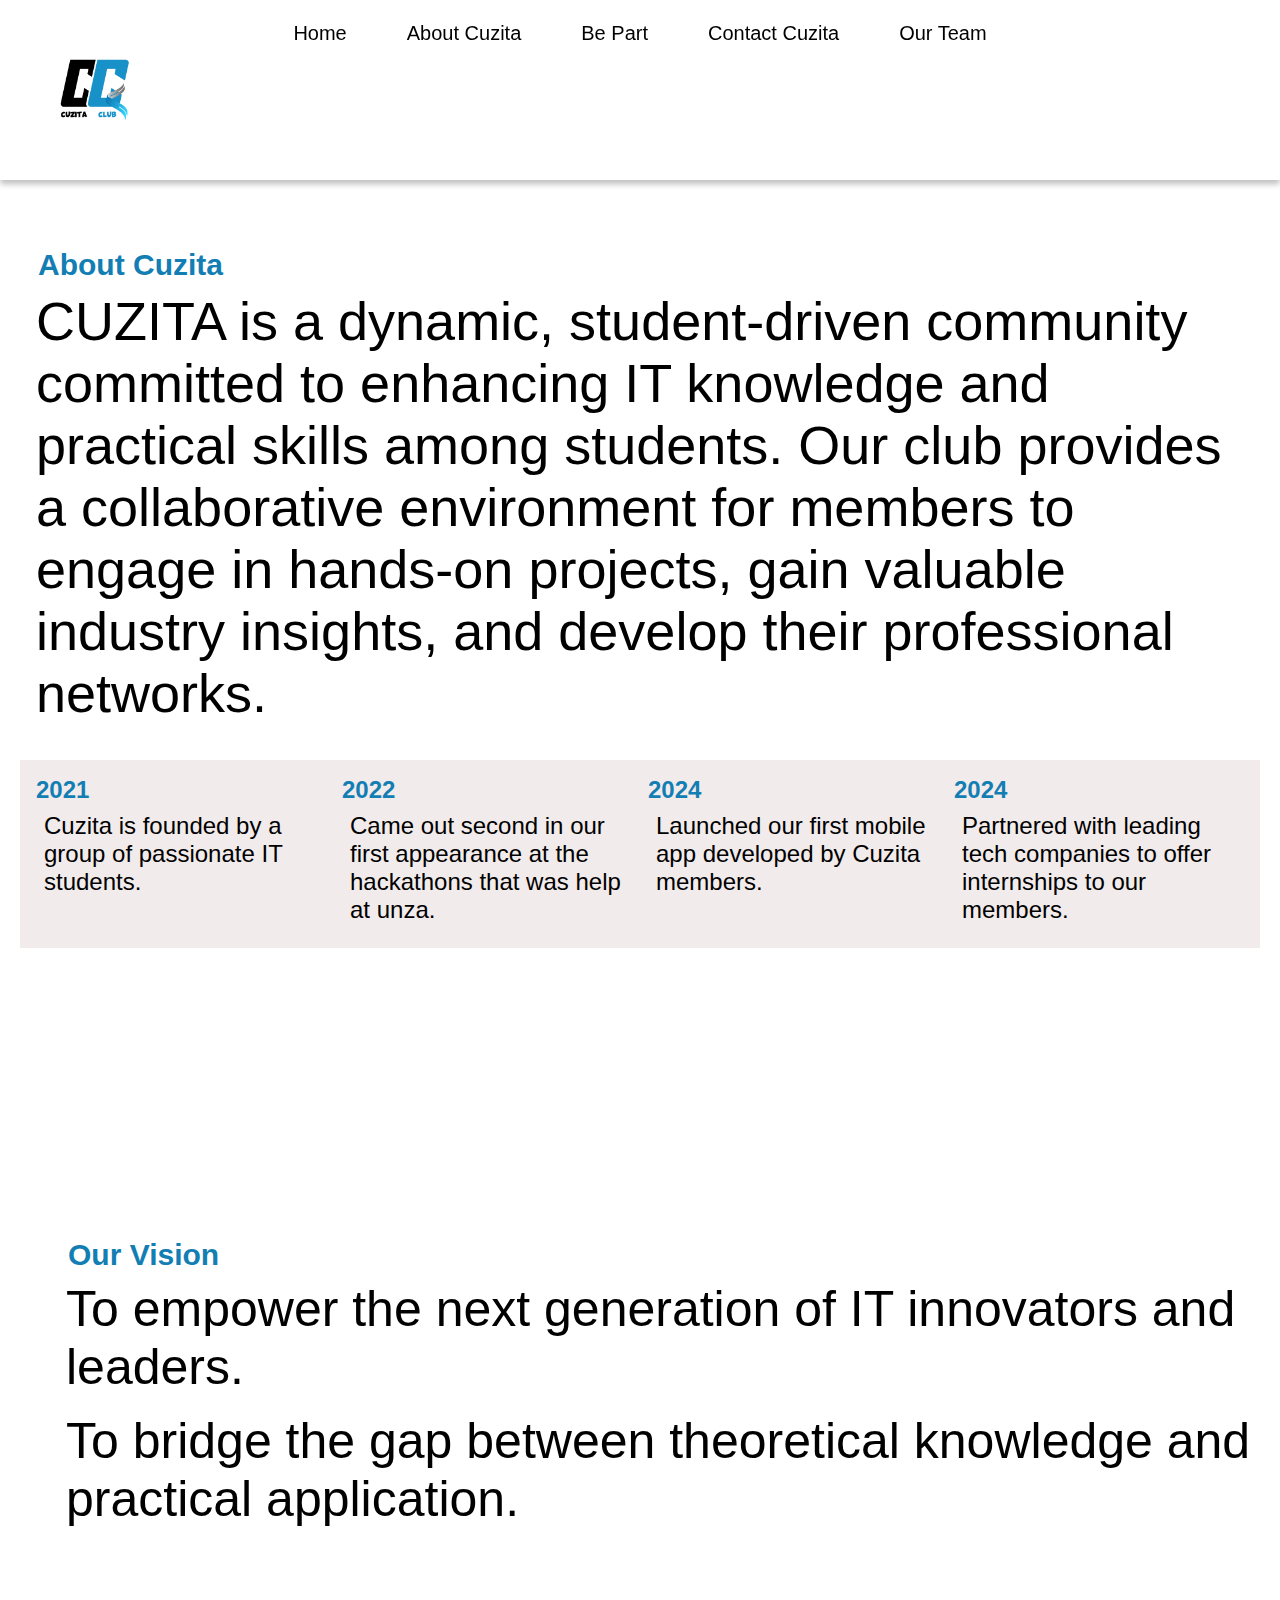
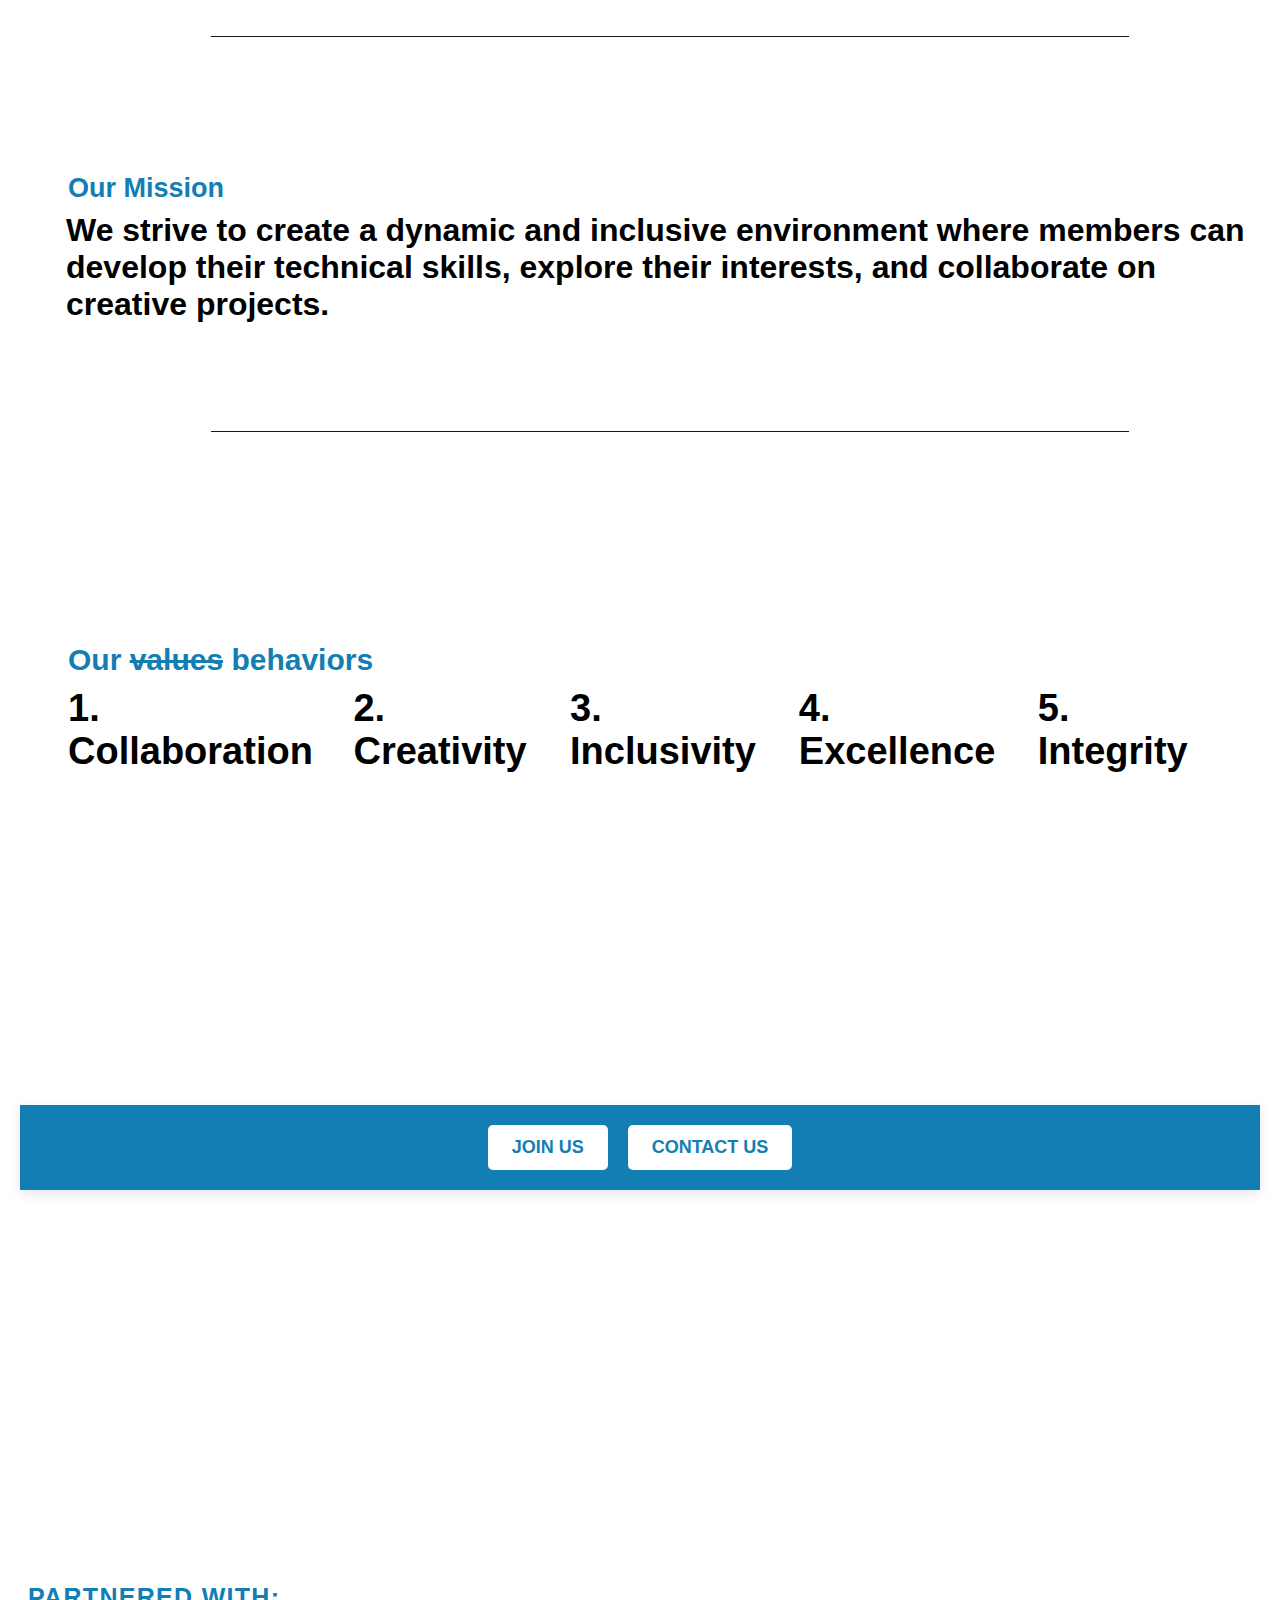
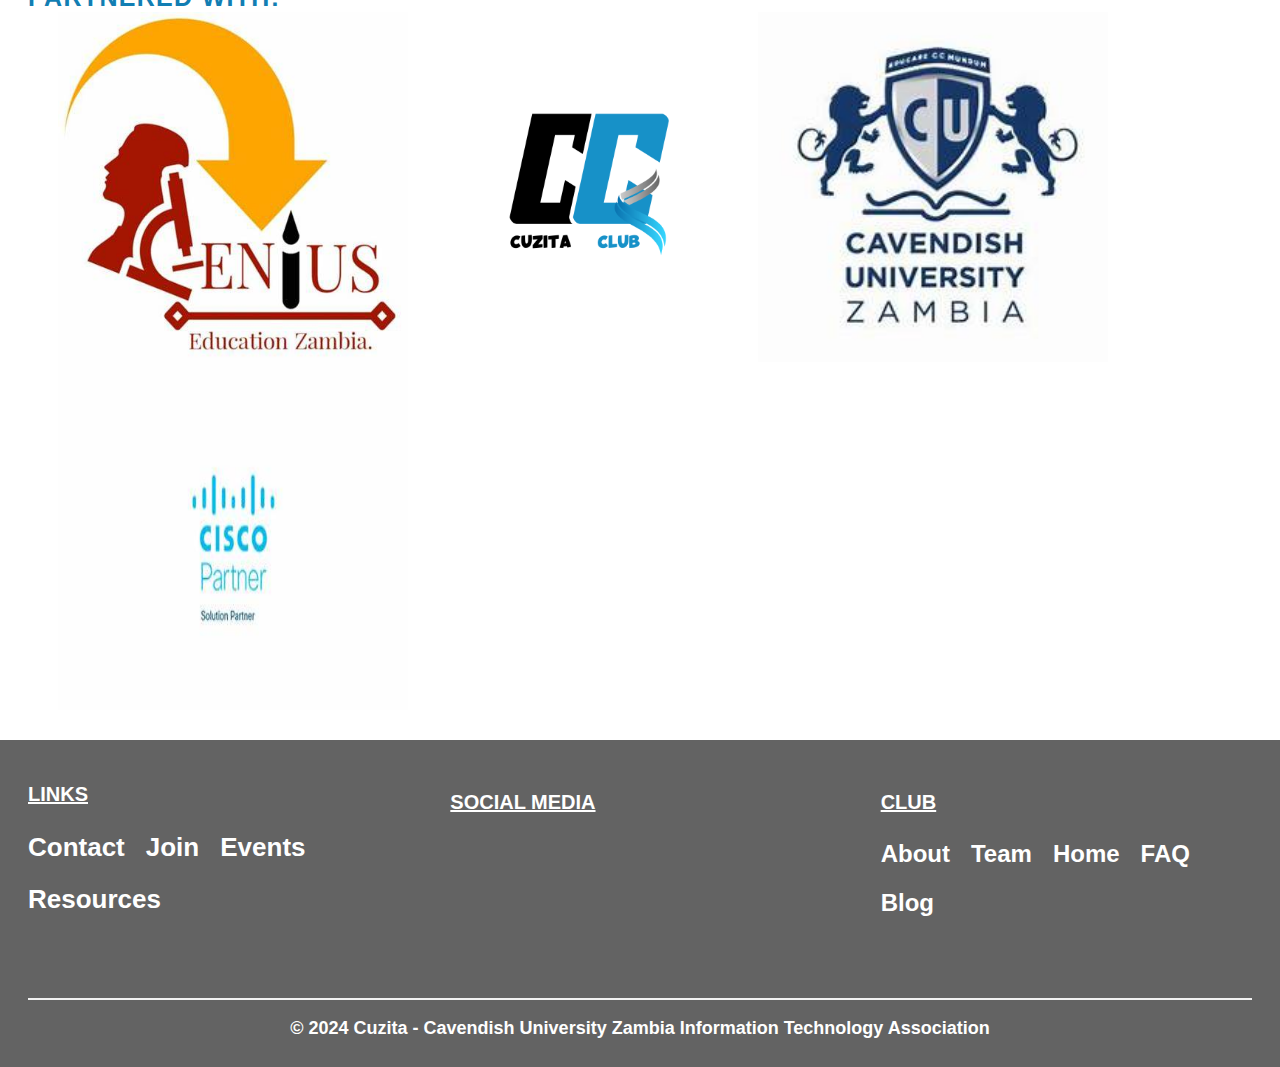
==== about.html @ 242db9d0 "updated" ====
<!DOCTYPE html>
<html lang="en">
<head>
    <meta charset="UTF-8">
    <meta name="viewport" content="width=device-width, initial-scale=1.0">
    <link rel="shortcut icon" href="./assets/logo.png" type="image/x-icon">
    <link rel="stylesheet" href="./css/fontawesome-free-6.5.2-web/css/all.min.css">
    <link rel="stylesheet" href="./css/fontawesome-free-6.5.2-web/css/aboutus.css">
    
    <title>About Us</title>
</head>
<body>

    <header>
       <!-- Navigation Links -->
       <div class="header-container">
          <nav>
              <ul class="sidebar">
                <!-- Mobile menu bar -->
                <i id="fa-close" class="fa-solid fa-close" onclick="hideSidebar()"></i>
                <li><a href="./index.html" title="Home">Home</a></li>
                <hr class="hr-sidebar">
                <li><a href="./about.html" title="About Cuzita">About Cuzita</a></li>
                <hr class="hr-sidebar">
                <li><a href="./join.html" title="Be Part">Be Part</a></li>
                <hr class="hr-sidebar">
                <li><a href="./contact.html" title="Contact Cuzita">Contact Cuzita</a></li>
                <hr class="hr-sidebar">
                <li><a href="./team.html" title="Our Team">Our Team</a></li>
              </ul> 
              <ul>
                <!-- <li><h1>Cuzita Club</h1></li> -->
                <img src="./assets/logo.png" alt="">
                <!-- Large Screen bar -->
                <li class="hideOnMobile"><a href="./index.html" title="Home" class="active">Home</a></li>
                <li class="hideOnMobile"><a href="./about.html" title="About Cuzita">About Cuzita</a></li>
                <li class="hideOnMobile"><a href="./join.html" title="Be Part">Be Part</a></li>
                <li class="hideOnMobile"><a href="./contact.html" title="Contact Cuzita">Contact Cuzita</a></li>
                <li class="hideOnMobile"><a href="./team.html" title="Our Team">Our Team</a></li>
                <i id="fa-bars" class="fa-solid fa-bars" onclick="showSidebar()"></i>
              </ul>  
          </nav>
        </div>
    </header>
    <div class="main-container">
      
    <main>
      <!-- Introduction Section -->
      <section>
        <div class="intro-container">
          <h1>About Cuzita</h1>
         
          <div class="intro-img">
            <img src="./assets/cuzita-member.jpg" alt="Cuzita Group Photo">
          </div>
          <p>
            CUZITA is a dynamic, student-driven community committed to enhancing IT knowledge and practical skills among students. Our club provides a 
            collaborative environment for members to engage in hands-on projects, gain valuable industry insights, and develop their professional networks.
          </p>
        </div>
      </section>
      <section>         
        <!-- Interactive Timeline Section -->
        <div class="timeline-section">
          
          <div class="timeline">
            <!-- <h1>Our Journey</h1> -->
            <div class="timeline-item">
              <h2>2021</h2>
              <p>Cuzita is founded by a group of passionate IT students.</p>
            </div>
            <div class="timeline-item">
              <h2>2022</h2>
              <p>Came out second in our first appearance at the hackathons that was help at unza.</p>
            </div>
            <div class="timeline-item">
              <h2>2024</h2>
              <p>Launched our first mobile app developed by Cuzita members.</p>
            </div>
            <div class="timeline-item">
              <h2>2024</h2>
              <p>Partnered with leading tech companies to offer internships to our members.</p>
            </div>
          </div>
        </div>
      </section>

      <section>
          <!-- Vision Section -->
        <div class="container-vision">
          <h1>Our Vision</h1>
          <p>To empower the next generation of IT innovators and leaders.</p>
          <p>To bridge the gap between theoretical knowledge and practical application.</p>
          <hr class="hr">
        </div>
      </section>

      <section>      
        <!-- Mission Section -->
        <div class="container-mission">
          <h1>Our Mission</h1>
          <p>We strive to create a dynamic and inclusive environment where members can develop their technical skills, explore their interests, and 
            collaborate on creative projects.</p>
          <hr class="hr">
        </div>
      </section>

      <section>
        <!-- Values Section -->
        <div class="container-values">
          <h1>Our <del>values</del> behaviors</h1>
          <ul>
            <div class="colab">
              <i ></i>
              <li><strong>Collaboration</strong> <!--Working together to achieve common goals--></li>
            </div>
            <div class="colab">
              <i ></i> 
              <li><strong>Creativity</strong> <!--Encouraging innovation and out-of-the-box thinking.--></li>
            </div>
            <div class="colab">
              <i  ></i> 
              <li><strong>Inclusivity</strong><!---- Welcoming diverse perspectives and ensuring everyone has a voice.--></li>
            </div>
            <div class="colab">
              <i  ></i> 
              <li><strong>Excellence</strong> <!--Striving for the highest standards in all our endeavors.--></li>
            </div>
            <div class="colab">
              <i></i> 
              <li><strong>Integrity</strong> <!--Upholding ethical practices and transparency in all activities.--></li>
            </div>
          </ul>
        </div>
      </section>

   

     <section>
       <!-- Call-to-Action Section -->
       <div class="cta-section">
        <a href="./join.html" class="cta-button">Join Us</a>
        <a href="./contact.html" class="cta-button">Contact Us</a>
      </div>
     </section>

     <section>
      <div class="partners">
        <h2>Partnered with:</h2>
        <div class="partner-logos">
          <img src="./assets/genius-logo.jpeg" alt="" class="animate" style="--i:0">
          <img src="./assets/logo.png" alt="" class="animate" style="--i:1">
          <img src="./assets/cuz.jpeg" alt="" class="animate" style="--i:2">
          <img src="./assets/cisco.jpeg" alt="" class="animate" style="--i:3">
        </div>
      </div>
     </section>

    </main>
    </div>
    
 <!-- Footer Section -->
 <footer>
  <div class="about-footer">
      <div class="contact-content">
          <h1>LINKS</h1>
          <div class="footer-about-links">
              <a href="./contact.html">Contact</a>
              <a href="./join.html">Join</a>
              <a href="./events.html">Events</a>
              <a href="./resources.html">Resources</a>
          </div>
      </div>
      
      <div class="follow-content">
          <h1>SOCIAL MEDIA</h1>
          <div class="follow-content-i">
              <a href="https://www.facebook.com/Cuzita" target="_blank"><i class="fa-brands fa-facebook-f" style="color: #127eb3;"></i></a>
              <a href="https://www.whatsapp.com/Cuzita" target="_blank"><i class="fa-brands fa-whatsapp" style="color: rgb(22, 150, 22);"></i></a>
              <a href="https://www.instagram.com/Cuzita" target="_blank"><i class="fa-brands fa-instagram" style="color: maroon;"></i></a>
              <a href="https://www.twitter.com/Cuzita" target="_blank"><i class="fa-brands fa-twitter" style="color: #1da1f2;"></i></a>
              <a href="https://www.linkedin.com/company/Cuzita" target="_blank"><i class="fa-brands fa-linkedin-in" style="color: #0e76a8;"></i></a>
          </div>
      </div>
   
      <div class="footer-about">
          <h1>CLUB</h1>
          <div class="footer-about-links">
              <a href="./about.html">About</a>
              <a href="./team.html">Team</a>
              <a href="./index.html">Home</a>
              <a href="./faq.html">FAQ</a>
              <a href="./blog.html">Blog</a>
          </div>
      </div>
  </div>
  <!-- <div class="newsletter">
      <h1>NEWSLETTER</h1>
      <p>Stay updated with our latest news and events. Subscribe to our newsletter!</p>
      <form action="../subscribe" method="post">
          <input type="email" name="email" placeholder="Enter your email" required>
          <button type="submit">Subscribe</button>
      </form>
  </div> -->
  <div class="content-bottom">
      <hr class="hr-footer-bottom">
      <p>&copy; 2024 Cuzita - Cavendish University Zambia Information Technology Association</p>
  </div>
</footer>

<script src="./css/fontawesome-free-6.5.2-web/js/about.js"></script>
</body>
</html>
---- css/fontawesome-free-6.5.2-web/css/aboutus.css ----
* {
    box-sizing: border-box;
    margin: 0;
    padding: 0;
    font-family: 'Segoe UI', Tahoma, Geneva, Verdana, sans-serif;
}

section {
    min-height: 50vh;
    margin: 20px;
}

header {
    width: 100%;
    display: flex;
    
}

.header-container {
    width: 100%;
    position: fixed;
    top: 0;
    box-shadow: 0px 4px 6px rgba(0, 0, 0, 0.2576);
    z-index: 1000;
    background-color: #fff; 
}

.main-container {
   
    padding-top: 100px; 
    z-index: 1;
    position: relative;
}

.header-container h1 {
    margin-left: 10px;
    font-weight: bold;
    font-size: 25px;
    top: 16px;
    position: absolute;
}

.header-container nav ul {
    align-items: center;
    justify-content: center;
    padding: 0.5rem;
    max-width: 100%;
}

.header-container img {
    width: 150px;
    height: 150px;
    display: block;
    margin-left: auto;
    position: absolute;
    left: 17px;
    top: 16px;
    /* padding-top: 50px; */
  }

nav a {
    height: 50px;
    padding: 0 30px;
    text-decoration: none;
    display: flex;
    align-items: center;
    color: black;
    font-size: 20px;
    max-width: 100%;
}

nav a:hover {
    background-color: none;
    text-decoration: underline;
    color: #24a4e4;
    border-radius: 2px;
}

nav li:first-child {
    margin-right: auto;
}

nav {
    background-color: none;
    width: 100%;
    height: 20vh;
}

nav ul {
    width: 100%;
    list-style: none;
    display: flex;
    align-items: center;
}

nav li {
    height: 50px;
}

.sidebar {
    position: fixed;
    height: 100vh;
    width: 100%;
    background-color: #000;
    color: white;
    box-shadow: -10px 0 10px rgba(0, 0, 0, 0.1);
    display: none;
    flex-direction: column;
}

.sidebar li {
    width: 100%;
    color: white;
    position: relative;
    float: left;
    display: block;
}

.sidebar li a {
    width: 100%;
    color: white;
    flex-direction: column;  
    font-size: 18px;
    position: absolute;
    display: block;
    left: 8px;
    font-weight: bold;
}

.sidebar a:hover {
    background-color: #24a4e4;
    color: #000000;
    padding: 18px;
}

.sidebar .fa-solid {
    position: absolute;
    left: 18px;
    top: 24px;
    font-size: 25px;
    max-width: 100%;
    margin-right: 14px;
    display: block;
}
.hr-sidebar {
    border: 1px solid #1f1d1d;
    margin-top: 22px;
    margin-bottom: 22px;
    width: 80%;
}

.fa-solid {
    display: none;
}

.active {
    background-color: none;

}

 .hr {
    border: none;
    margin-top: 100px;
    width: 75%;
    margin-bottom: 100px;
    display: block;
    border-top: 1px solid #191818;
    margin-left: auto;
    margin-right: auto;
    
}

 hr {
   
    margin-top: 22px;
    width: 100%;
} 

.hr-footer {
    border: 1px solid #f1f1f1;
    margin-top: 22px;
    margin-bottom: 22px;
    width: 80%;
    display: none;
    
}

.hr-footer-bottom {
    width: 100%;
    border: 1px solid #f1f1f1;
    margin-top: 22px;
    margin-bottom: 18px;
}

.cuzita-logo img {
    width: 100%;
    /* object-fit: fill;
    object-position: 100%; */
    border-radius: 4px;
    height: 500px;
    
}

.cuzita-logo {
    padding: 8px;
    width: 100%;
    margin-top: 15px;  
}

.timeline-section {
    width: 100%;
}

.timeline-section h1 {
    padding: 8px;
    font-size: 35px;
}

.timeline {
    width: 100%;
    padding: 8px;
    border: 0px solid #fff;
    background-color: #f2ebeb;
    animation: journey ease;
    animation-timeline: scale();
    display: flex;
   
  
}

.timeline-item {
    width: 100%;
    padding: 8px;
   
}

.timeline-item p {
    font-size: 24px;
    padding: 8px;
}

.timeline-item h2 {
    color: #127eb3;
}


.container-values {
    display: block; 
    padding: 8px;
    width: calc(100% - 60px); 
    border: none;
    margin-left: auto;
    margin-right: auto; 
    text-align: center;
}

.container-values ul {
    padding: 18;
    margin: 0 auto; 
    list-style-position: inside;
    display: flex;
    justify-content: space-between;
}

.container-values ul li {
    font-size: 38px;
    font-weight: bold;
    list-style-type: decimal;
    text-align: justify;
    margin-left: 10px;
    margin-bottom: 15px; /
}

.container-values ul .colab {
    display: flex; 
    align-items: center;
    justify-content: center;
    margin-bottom: 12px;
}

.container-values h1 {
    font-weight: bold;
    font-size: 30px;
    margin-left: 10px;
    color: #127eb3;
    text-align: left;
    margin-bottom: 10px;
}

.container-values del {
    font-weight: bold;
    font-size: 30px;
    color: #127eb3;
}

.container-values p {
    padding: 8px;
    font-size: 35px;
    font-weight: 300;
    max-width: 100%;
}

/* CTA Section */
.cta-section {
    display: flex;
    justify-content: center;
    align-items: center;
    background-color: #127eb3; 
    padding: 20px;
    margin: 20px 0;
    box-shadow: 0 4px 12px rgba(0, 0, 0, 0.1); 
}

/* CTA Buttons */
.cta-button {
    display: inline-block;
    background-color: #ffffff; 
    color: #127eb3; 
    text-transform: uppercase;
    font-weight: bold;
    font-size: 18px;
    padding: 12px 24px;
    margin: 0 10px; 
    border-radius: 5px;
    text-align: center;
    text-decoration: none;
    transition: background-color 0.3s ease, color 0.3s ease;
}

.cta-button:hover {
    background-color: #000; 
    color: #ffffff; 
}

/* partners */

.partners {
    display: block;
    width: 100%;
    align-items: center;
    justify-content: center;
    padding: 8px;
}

.partners h2 {
    font-size: 25px;
    letter-spacing: 1.3px;
    text-transform: uppercase;
    color: #127eb3;
}

.partners .partner-logos {
    display: flex;
    flex-wrap: wrap;
    margin: 0px 30px;
    width: 100%;
}




.partners .partner-logos img {
    width: 350px;
    height: 350px;
    max-width: 100%;
}

.container-mission {
    display: block;
    padding: 8px;
    width: 100%;
    border: none;
    margin-left: 30px;
    margin-right: 30px;
}


.container-mission p {
    list-style: lower-alpha;
    font-size: 32px;
    font-weight: bold;
    padding: 8px;
    max-width: 100%;
}

.container-mission h1 {
    margin-left: 10px;
    font-size: 27px;
    color: #127eb3;
}

.container-vision {
    display: block;
    padding: 8px;
    width: 100%;
    border: none;
    margin-left: 30px;
    margin-right: 30px;
}

.container-vision p {
    padding: 8px;
    font-size: 50px;
    max-width: 100%;
    
}
.container-vision h1 {
    margin-left: 10px;
    font-size: 30px;
    color: #127eb3;
    font-weight: bold;
}

.membership-link a  {
    margin: auto;
    background-color: #000000;
    width: 180px;
    height: 70px;
    display: block;
    border-radius: 6px;
    padding: 15px;
    font-size: 25px;
    color: white;
    text-align: center;
    text-decoration: none;
}

.intro-container {
    display: block;
    padding: 8px;
    width: 100%;
    border: none;
    margin-top: 100px;
}

.intro-container p {
    padding: 8px;
    font-size: 54px;
    font-weight: lighter;
    color: #000;

    max-width: 100%;
}

.intro-container h1 {
    margin-left: 10px;
    font-size: 30px;
    color: #127eb3;
    font-weight: bold;
    padding-top: 40px;

}

 .intro-img {
    width: 100%;
    display: flex;
}

.intro-img img {
    display: none;
    max-width: 100%;
    object-fit: contain;
    object-position: right 100%;
    height: 400px;
    border-radius: 6px;
    
}

 /* Footer Styles */
 footer {
    background-color: rgb(99, 99, 99);
    color: white;
    width: 100%;
    padding: 20px; 
    font-weight: bold;
}

.about-footer {
    display: flex;
    flex-wrap: wrap;
    justify-content: space-between; 
    padding: 15px 0; 
    width: 100%;
    gap: 35px;
}

.contact-content {
    
    flex: 1; 
}

.contact-content h1 {
    font-size: 20px;
    margin-bottom: 10px;
    text-align: left;
    text-decoration: underline;
    padding: 8px;
}

.footer-about-links {
    display: flex;
    flex-wrap: wrap;
    gap: 5px; 
    margin: 2px 0; 
    text-decoration: none;
}

.footer-about-links a {
    font-size: 26px; 
    text-decoration: none;
    color: white; 
    transition: color 0.3s; 
    padding: 8px;
}

.footer-about-links a:hover {
    color: #127eb3;
    text-decoration: underline;
}

.follow-content, .footer-about {
    flex: 1; 
    margin-bottom: 18px; 
    padding: 8px;
}

.follow-content-i {
    display: flex; 
    justify-content: left;
    text-align: left; 
    gap: 5px; 
}

.follow-content-i a {
    text-decoration: none; 
}

.follow-content-i i {
    font-size: 24px; 
    transition: color 0.3s, transform 0.3s; 
    padding: 8px;
}
.follow-content h1, .footer-about h1 {
    font-size: 20px;
    margin-bottom: 10px; 
    text-align: left;
    text-decoration: underline;
    padding: 8px;
}

.footer-about a {
    display: inline-block; 
    color: white;
    padding: 8px;
    font-size: 24px; 
}

.content-bottom {
    padding: 8px;
    text-align: center; 
}

.content-bottom p {
    font-size: 18px;
    color: white;
}

.hr-footer {
    display: block; 
}

.hr-footer-bottom {
    width: 100%;
    border: 1px solid #f1f1f1;
    margin-top: 22px;
    margin-bottom: 18px;
}

/* Newsletter section styles */
.newsletter {
    margin: 20px 0;
    padding: 20px;
    background-color: #fff;
    border-radius: 8px;
    box-shadow: 0 0 10px rgba(0, 0, 0, 0.1);
    max-width: 400px;
    margin-left: auto;
    margin-right: auto;
}

.newsletter h1 {
    font-size: 1.5em;
    margin-bottom: 10px;
    color: #000;
    text-align: center;
}

.newsletter p {
    font-size: 1.5em;
    margin-bottom: 20px;
    color: #127eb3;
    text-align: center;
}

.newsletter form {
    display: flex;
    flex-direction: column;
}

.newsletter input[type="email"] {
    padding: 10px;
    font-size: 1em;
    border: 1px solid #ccc;
    border-radius: 4px;
    margin-bottom: 10px;
}

.newsletter button[type="submit"] {
    padding: 10px;
    font-size: 1em;
    color: #fff;
    background-color: #007bff;
    border: none;
    border-radius: 4px;
    cursor: pointer;
}

.newsletter button[type="submit"]:hover {
    background-color: #0056b3;
}


@media screen and (max-width: 800px) {
    .hideOnMobile {
        display: none;
    }

    .fa-solid {
        display: block;
        font-size: 25px;
        margin-right: 25px;
        position: absolute;
        left: 17px;
        top: 70px;
        z-index: 999;
    }

  

    li h1 {
        margin-bottom: 10px;
        font-size: 25px;
        position: absolute;
        left: 0;
        
    }

    .header-container {
        max-width: 100%;
        position: relative;
        border: 0px solid #f1f1f1;
        box-shadow: 0px 4px 6px rgba(0, 0, 0, 0.2576);
        margin: none;
        z-index: 999;
    }

    

}

@media screen and (max-width: 400px) {
    .sidebar {
        width: 100%;
        position: static;
    }

    ul i {
        display: none;
    }

}

@media screen and (max-width: 1200px) {
    * {
        box-sizing: border-box;
        margin: 0;
        padding: 0;
        font-family: 'Segoe UI', Tahoma, Geneva, Verdana, sans-serif;
    }

    ul i {
        display: none;
    }

    section {
        min-height: 20vh;
        margin: 20px;
    }
    
    .header-container {
        width: 100%;
        position: fixed;
        top: 0;
        box-shadow: 0px 4px 6px rgba(0, 0, 0, 0.2576);
        z-index: 1000;
        background-color: #fff; 
    }
    
    .main-container {
        padding-top: 70px; 
        z-index: 1;
        position: relative;
    }

    .header-container img {
        float: right; 
        margin-right: 10px;
        width: 120px;
        height: 120px; 
        position: absolute;
        right: 16px;
        top: 16px;
        border-radius: 50%;
      }

      .hr-sidebar {
        border: 1px solid #f9f9f9;
        margin-top: 50px;
    }

    .hr-footer {
        border: 1px solid #f1f1f1;
        margin-top: 22px;
        margin-bottom: 22px;
        width: 80%;
    }

    .hr-footer-bottom {
        width: 100%;
        border: 1px solid #f1f1f1;
        margin-top: 22px;
        margin-bottom: 18px;
    }

    .cuzita-logo img {
        max-width: 100%;
        object-fit: contain;
        object-position: center 100%;
        border-radius: 4px;
        height: 400px;
        
    }

    .cuzita-logo {
        padding: 8px;
        width: 100%;
        margin-top: 2px;  
    }

    .container-values {
        display: block;
        width: 100%;
        background-color: #127eb3;
        color: white;
        box-shadow: 0 4px 12px rgba(0, 0, 0, 0.1); 
        margin: auto;
        padding: 8px;
    }
    
    .container-values ul {
        list-style: none; 
        width: 100%;
        padding: 8px;
        display: block;
    }
    
    .container-values  .colab li {
        font-size: 27px; 
        margin-bottom: 12px;  
        color: #e6f7ff; 
        list-style: none;
        text-transform: uppercase;
        padding: 8px;
      
    }
    
    .container-values h1 {
        font-size: 28px; 
        margin-bottom: 16px; 
        color: #ffffff; 
        text-transform: uppercase;
        letter-spacing: 1.3px;
        margin-top: 20px;
    }
    
    .container-values del {
        font-size: 18px; 
        color: #ff7373;
        margin-left: 10px;
        text-decoration: line-through;
        font-style: italic;
    }

    .container-values .colab {
        display: flex;
        width: 100%;

    }

    .container-values .colab .fa-solid {
        padding: 4px;
        margin-top: 15px;

    }
  

    .membership-link a  {
        margin: auto;
        background-color: #000000;
        width: 180px;
        height: 70px;
        display: block;
        border-radius: 6px;
        padding: 15px;
        font-size: 25px;
        color: white;
        text-align: center;
        text-decoration: none;
    }

   

    /* .container-values p {
        padding: 8px;
        font-size: 24px;
        font-weight: 300;
    } */

    .container-mission {
        display: block;
        padding: 8px;
        width: 100%;
        border: none;
        margin-left: 0;
    }


    .container-mission p {
        list-style: lower-alpha;
        font-size: 25px;
        font-weight: bold;
        padding: 8px;
    }

    .container-mission h1 {
        margin-left: 10px;
        font-size: 20px;
        color: #127eb3;
        font-weight: bold;
    }

  @media (prefers-reduced-motion: no-preference) {
    .container-vision {
        display: block;
        padding: 8px;
        width: 100%;
        border: none;
        margin-left: 0;
        margin-top: 60px;
        animation: visions ease-in-out forwards;
        animation-duration: 2s;
        animation-timeline: view();
        
    }
  }

    @keyframes visions {
        from {
            scale: .5;
            opacity: .6;
        }

        to {
            scale: 1;
            opacity: 1;
        }
    }

    .container-vision p {
        padding: 8px;
        font-size: 25px;
        font-weight: lighter;
    }

    .container-vision h1 {
        margin-left: 10px;
        font-size: 20px;
        color: #127eb3;
        font-weight: bold;
    }

    .intro-container {
        display: block;
        width: 100%;
        border: none;
        margin-left: 0;
        
    }

    .intro-container p {
        padding: 8px;
        font-size: 27px;
        font-weight: lighter;
        color: #000;
        text-align: left;
        line-height: 1.5;
        margin: 0;
    } 

    .intro-container h1 {
        font-size: 25px;
        color: #127eb3;
        font-weight: bold;
        text-align: left;
        margin-bottom: 15px;
      
    }

    .timeline-section {
        width: 100%;
    }

    .timeline-section h1 {
        padding: 8px;
        font-size: 35px;
    }

    .timeline {
        width: 100%;
        padding: 8px;
        border: 0px solid #fff;
        background-color: #f2ebeb;
        animation: journey ease;
        animation-timeline: scale();
       display: block;
      
    }

    .timeline-item {
        width: 100%;
        padding: 8px;
       
    }

    .timeline-item p {
        font-size: 24px;
        padding: 8px;
    }

    .timeline-item h2 {
        color: #127eb3;
    }

    @keyframes journey {
        from {
            transform: scale(.2)
        }

        to {
            transform: scale(1);
        }
    }

    .intro-img img {
        max-width: 100%;
        height: 100%;
        display: block;   
    }

  

    .cta-section {
        display: flex;
        justify-content: center;
        align-items: center;
        padding: 8px; 
        background-color: none;
        margin-top: 20px;
       
    }
    
    .cta-button {
        display: inline-block;
        margin: 0 5px; 
        padding: 8px;
        color: #127eb3; 
        font-size: 18px; 
        font-weight: bold; 
        text-transform: uppercase; 
        text-decoration: none; 
        border-radius: 5px; 
        transition: background-color 0.3s ease, color 0.3s ease;  
        width: 150px;
    }
    
    .cta-button:hover {
        background-color: #105f8a; 
        color: #ffffff; 
        box-shadow: 0 4px 12px rgba(0, 0, 0, 0.2); 
    }
    
    .cta-button:active {
        background-color: #0d4d6e; 
        box-shadow: 0 2px 6px rgba(0, 0, 0, 0.2); 
        transform: translateY(2px);

    }

    .partners {
        display: block;
        width: 100%;
        align-items: center;
        justify-content: center;
        padding: 8px;
    }

    .partners h2 {
        font-size: 25px;
        letter-spacing: 1.3px;
        text-transform: uppercase;
    }

    .partners .partner-logos {
        display: flex;
        flex-wrap: wrap;
        margin: 0px 15px;
        width: 100%;

    }

    .partners .partner-logos img {
        width: 150px;
        height: 150px;
        max-width: 100%;
    }

    /* Footer */

    footer {
        background-color: black;
        color: white;
        max-width: 100%;
    }

    .about-footer {
        display: inline-block;
        padding: 8px;
        max-width: 100%;
        margin-left: 10px;
        
    }

    .contact-content {
        display: block;
        margin-bottom: 18px;
        width: 100%;
    }

    .contact-content a {
        display: block;
        text-decoration: none;
        color: rgb(206, 199, 199);
        padding: 4px;
        font-size: 22px;
    }

    .contact-content h1 {
        font-size: 20px;
    }

    .follow-content {
        display: block;
        margin-bottom: 18px;
        width: 100%;
    }

    .follow-content i {
        padding: 8px;
        font-size: 22px;
        color: rgb(206, 199, 199);
    }

    .follow-content h1 {
        font-size: 20px;
    }

    .footer-about {
        display: block;
        margin-bottom: 18px;
        width: 100%;
    }

    .footer-about h1 {
        font-size: 20px;
    }

    .footer-about a {
        display: block;
        text-decoration: none;
        color: rgb(206, 199, 199);
        padding: 4px;
        font-size: 22px;
    }

    .content-bottom {
        padding: 8px;
        text-align: center;
    }

    .content-bottom p {
        font-size: 18px;
        color: #f1f1f1;
    }

    
}
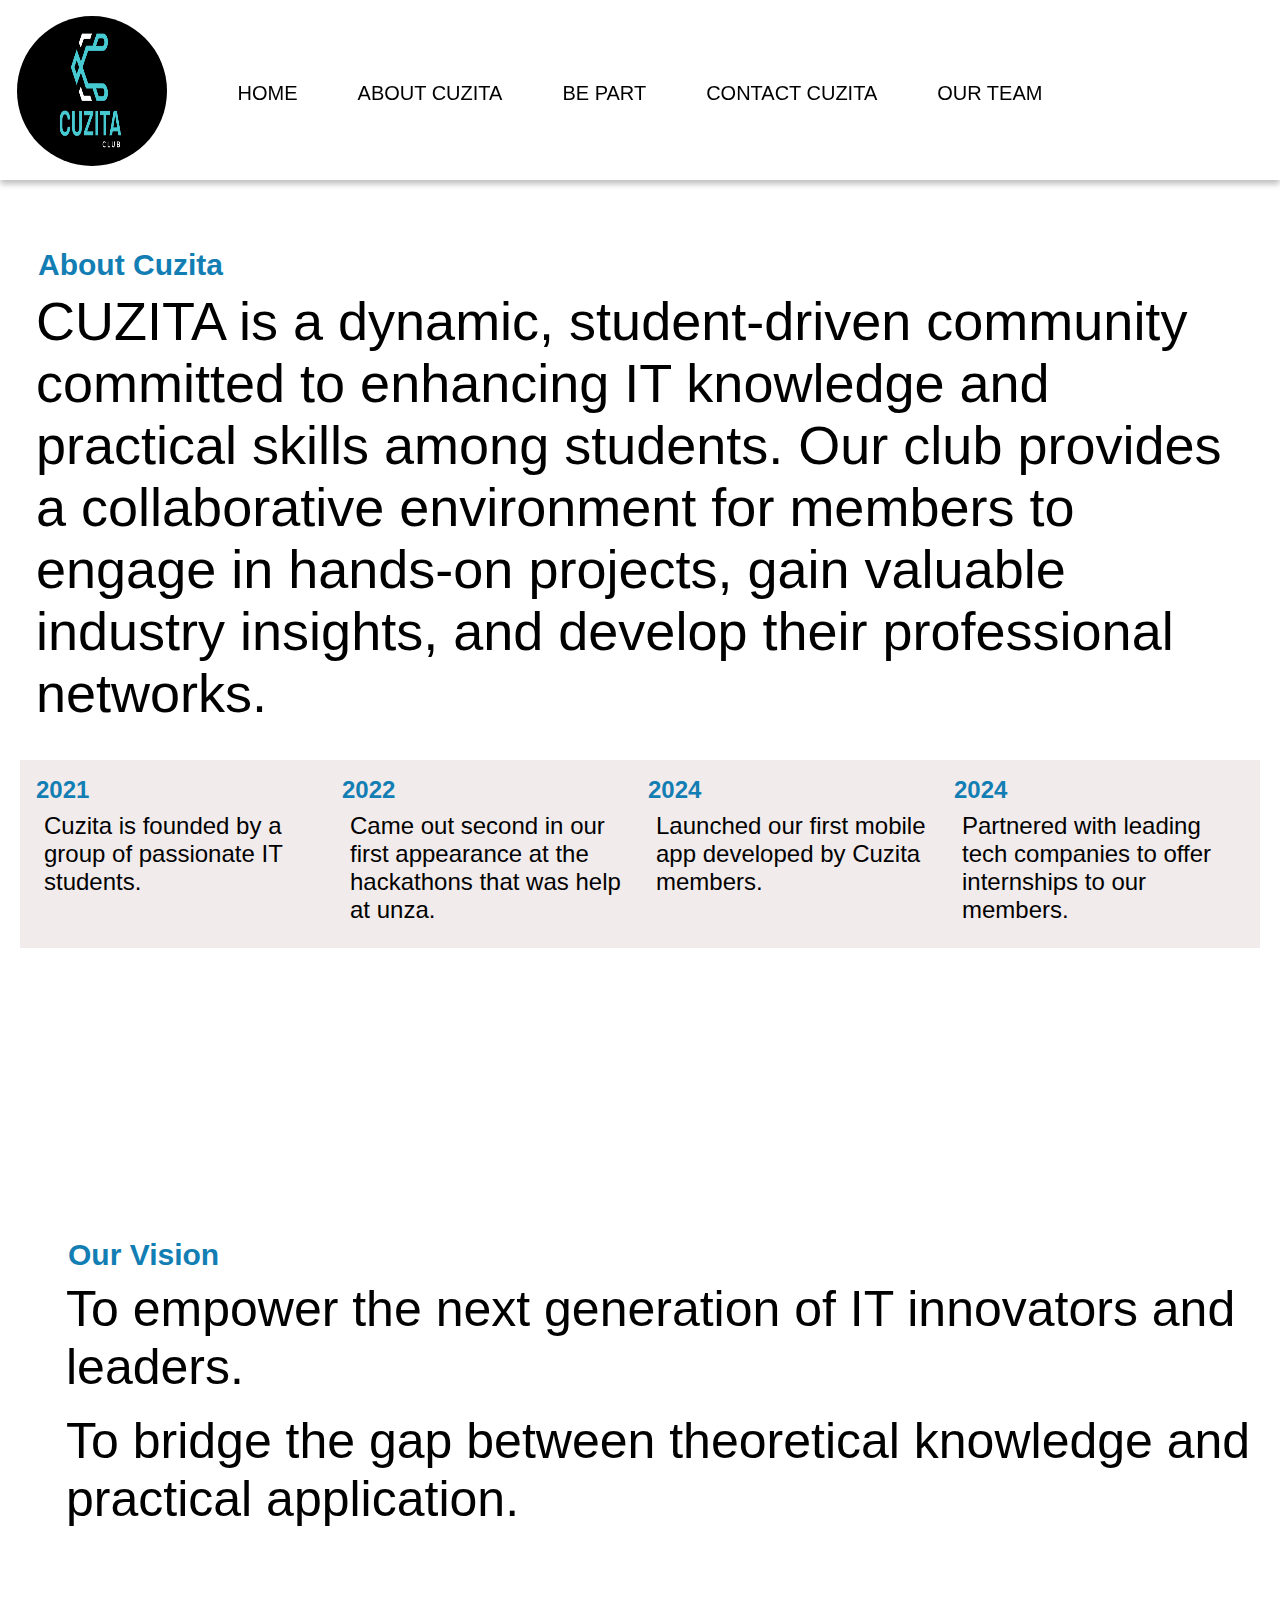
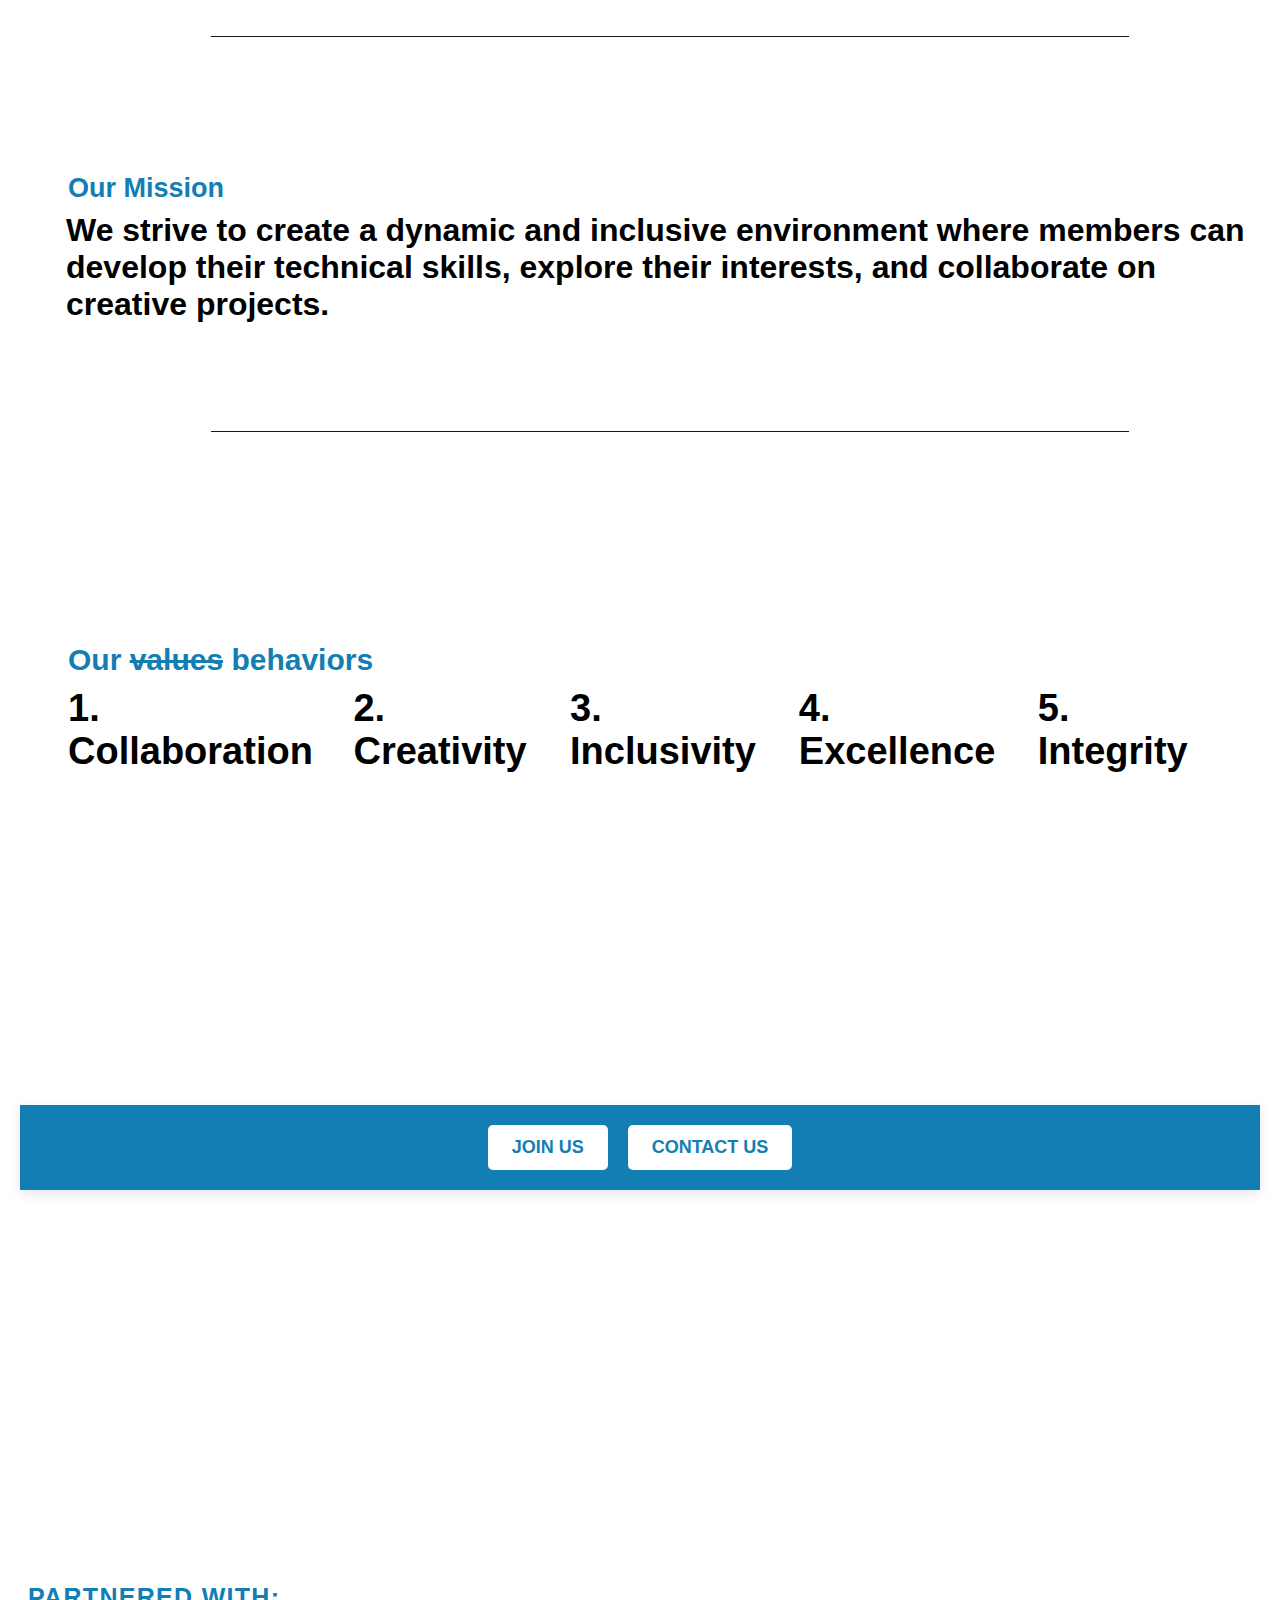
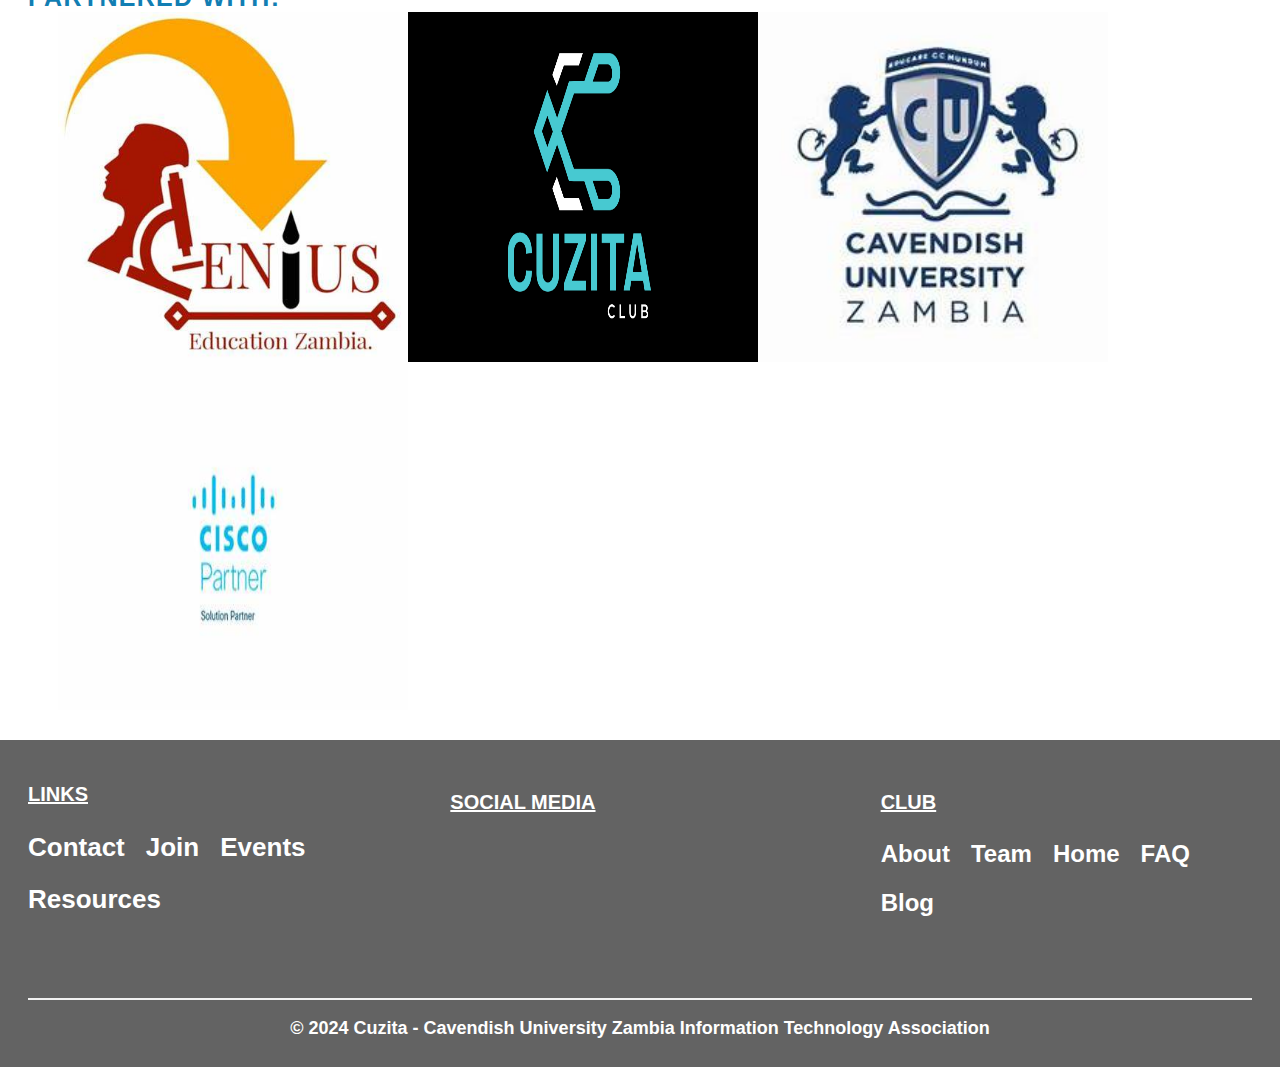
==== commit 01a92f99: "updated" ====
--- a/about.html
+++ b/about.html
@@ -30,7 +30,9 @@
               </ul> 
               <ul>
                 <!-- <li><h1>Cuzita Club</h1></li> -->
-                <img src="./assets/logo.png" alt="">
+                <div class="logo">
+                  <img src="./assets/logo.png" alt="">
+              </div>
                 <!-- Large Screen bar -->
                 <li class="hideOnMobile"><a href="./index.html" title="Home" class="active">Home</a></li>
                 <li class="hideOnMobile"><a href="./about.html" title="About Cuzita">About Cuzita</a></li>
--- a/css/fontawesome-free-6.5.2-web/css/aboutus.css
+++ b/css/fontawesome-free-6.5.2-web/css/aboutus.css
@@ -47,7 +47,11 @@
     max-width: 100%;
 }
 
-.header-container img {
+/* nav ul .logo {
+    width: 100%;
+} */
+
+nav ul .logo img {
     width: 150px;
     height: 150px;
     display: block;
@@ -55,8 +59,8 @@
     position: absolute;
     left: 17px;
     top: 16px;
-    /* padding-top: 50px; */
-  }
+    border-radius: 50%;
+}
 
 nav a {
     height: 50px;
@@ -94,7 +98,10 @@
 }
 
 nav li {
-    height: 50px;
+    padding-top: 60px;
+    text-transform: uppercase;
+    align-items: center;
+    justify-content: center;
 }
 
 .sidebar {
@@ -712,16 +719,22 @@
         position: relative;
     }
 
-    .header-container img {
-        float: right; 
-        margin-right: 10px;
-        width: 120px;
-        height: 120px; 
+    nav ul .logo {
+        width: 100%;
+        height: max-content;
+    }
+    
+    nav ul .logo img {
+        width: 80px;
+        height: 80px;
+        display: block;
+        margin-left: auto;
         position: absolute;
-        right: 16px;
-        top: 16px;
+        right: 17px;
+        top: 40px;
         border-radius: 50%;
-      }
+        object-fit: cover;
+    }
 
       .hr-sidebar {
         border: 1px solid #f9f9f9;
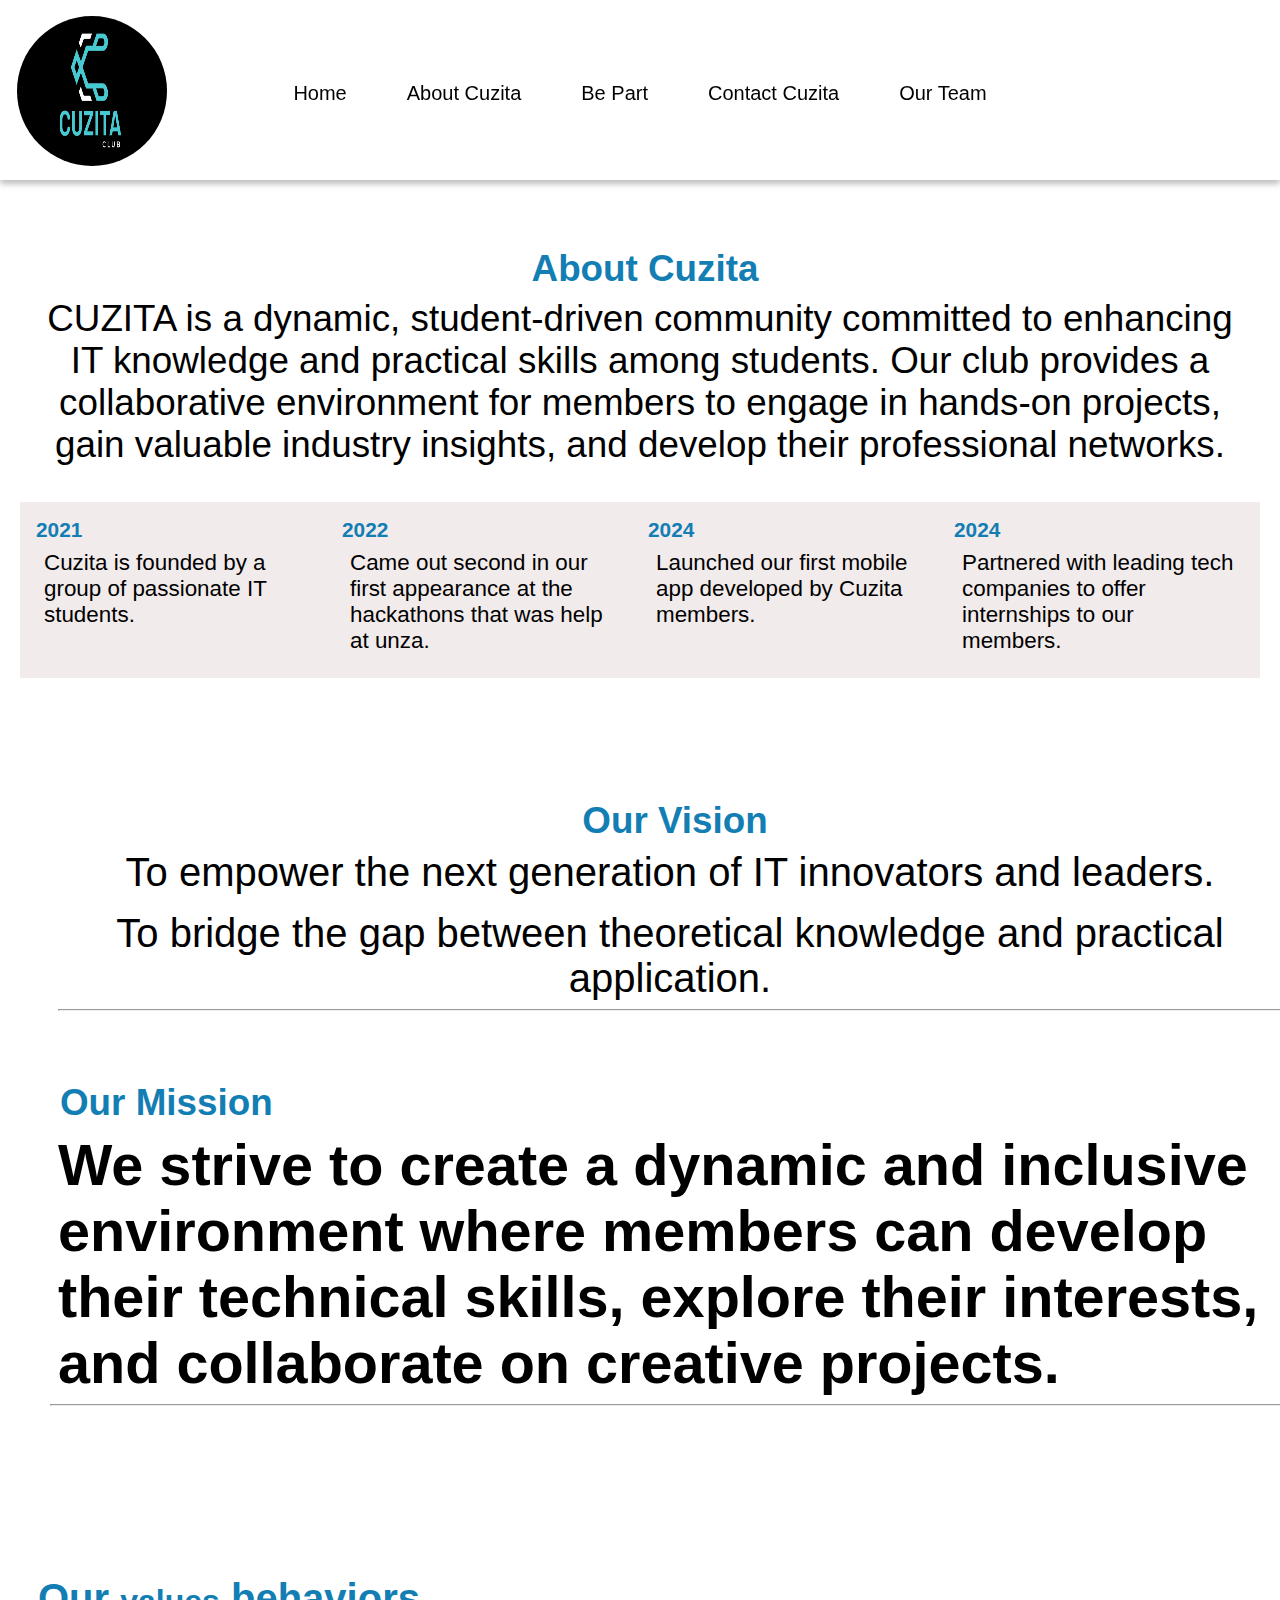
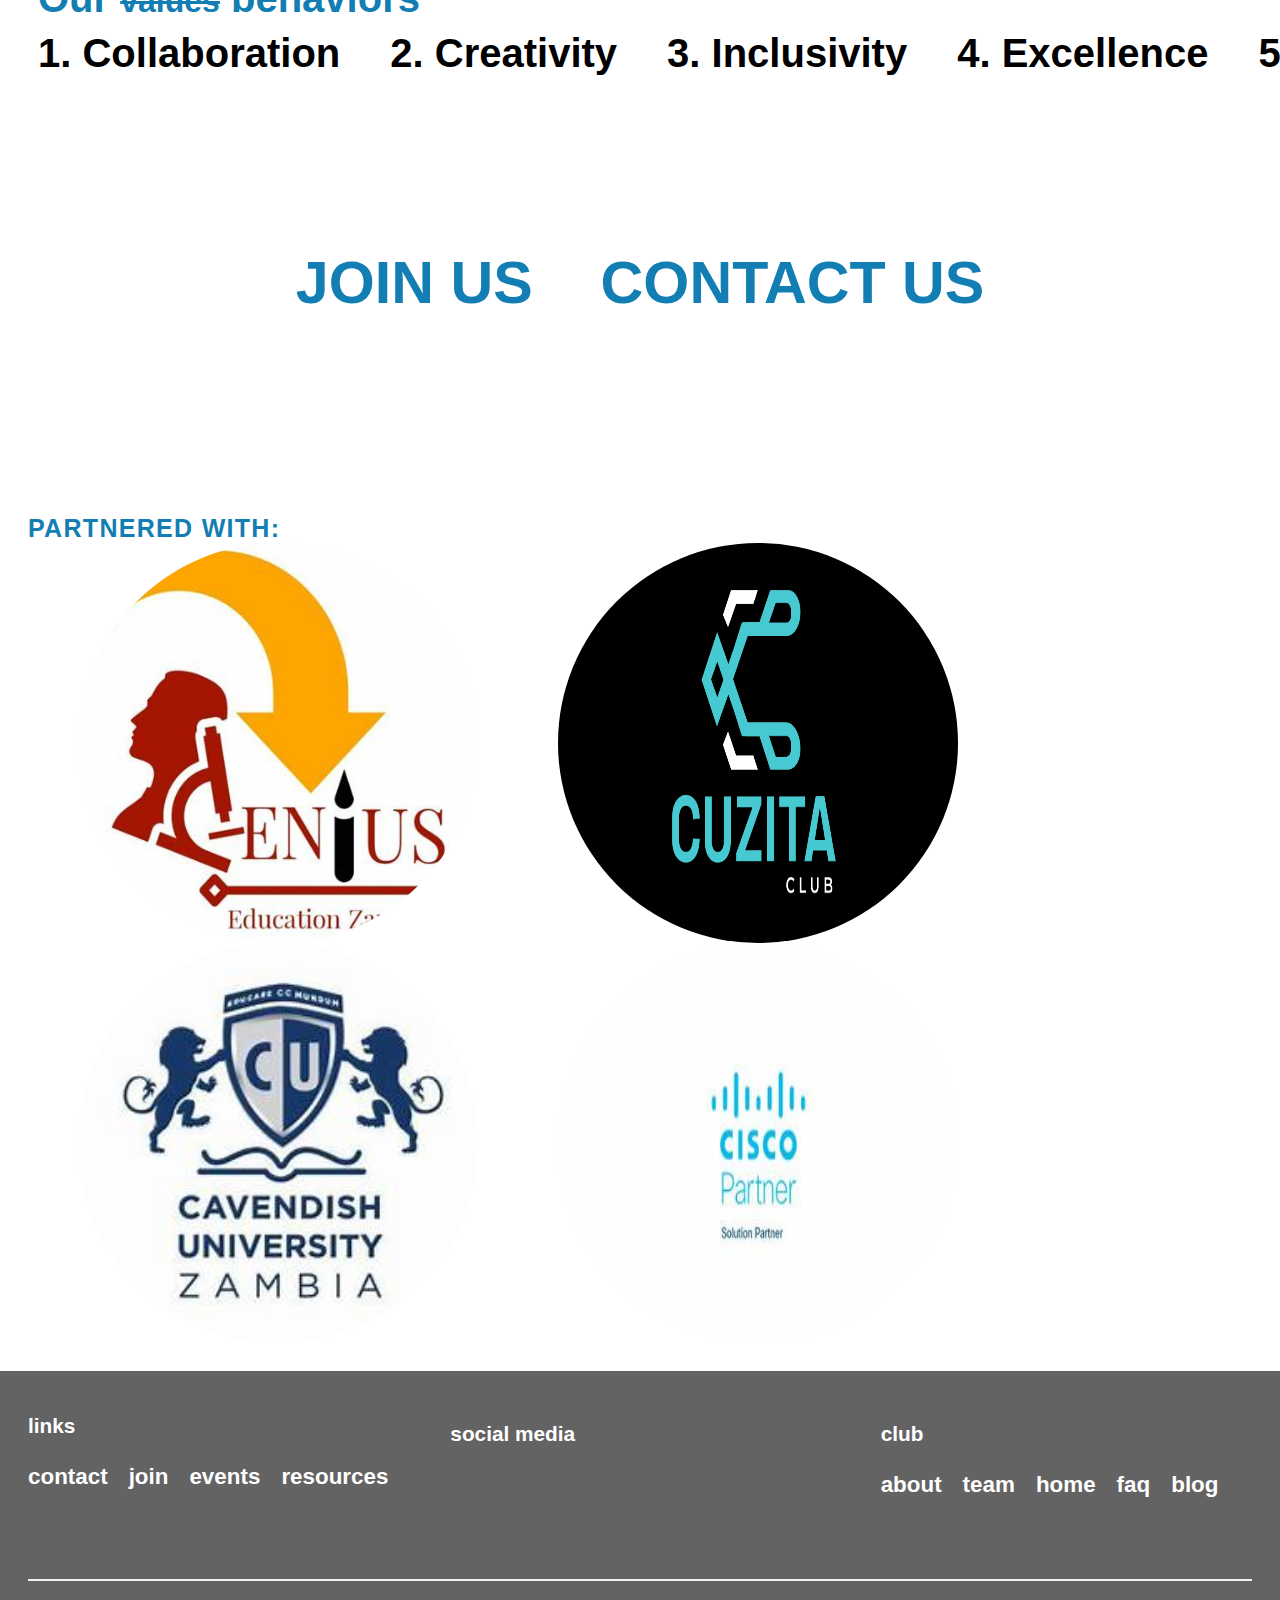
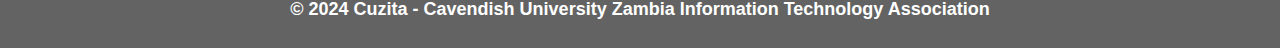
==== commit 3221b1d0: "updated" ====
--- a/about.html
+++ b/about.html
@@ -27,6 +27,7 @@
                 <li><a href="./contact.html" title="Contact Cuzita">Contact Cuzita</a></li>
                 <hr class="hr-sidebar">
                 <li><a href="./team.html" title="Our Team">Our Team</a></li>
+                <hr class="hr-sidebar">
               </ul> 
               <ul>
                 <!-- <li><h1>Cuzita Club</h1></li> -->
--- a/css/fontawesome-free-6.5.2-web/css/aboutus.css
+++ b/css/fontawesome-free-6.5.2-web/css/aboutus.css
@@ -6,7 +6,7 @@
 }
 
 section {
-    min-height: 50vh;
+    min-height: 30vh;
     margin: 20px;
 }
 
@@ -32,13 +32,7 @@
     position: relative;
 }
 
-.header-container h1 {
-    margin-left: 10px;
-    font-weight: bold;
-    font-size: 25px;
-    top: 16px;
-    position: absolute;
-}
+
 
 .header-container nav ul {
     align-items: center;
@@ -99,9 +93,8 @@
 
 nav li {
     padding-top: 60px;
-    text-transform: uppercase;
     align-items: center;
-    justify-content: center;
+    justify-content: flex-start;
 }
 
 .sidebar {
@@ -115,6 +108,7 @@
     flex-direction: column;
 }
 
+
 .sidebar li {
     width: 100%;
     color: white;
@@ -144,13 +138,13 @@
     position: absolute;
     left: 18px;
     top: 24px;
-    font-size: 25px;
+    font-size: 1.5rem;
     max-width: 100%;
     margin-right: 14px;
     display: block;
 }
 .hr-sidebar {
-    border: 1px solid #1f1d1d;
+    border: 1px solid #f1f1f1;
     margin-top: 22px;
     margin-bottom: 22px;
     width: 80%;
@@ -160,12 +154,8 @@
     display: none;
 }
 
-.active {
-    background-color: none;
-
-}
-
- .hr {
+
+ /* .hr {
     border: none;
     margin-top: 100px;
     width: 75%;
@@ -181,16 +171,8 @@
    
     margin-top: 22px;
     width: 100%;
-} 
-
-.hr-footer {
-    border: 1px solid #f1f1f1;
-    margin-top: 22px;
-    margin-bottom: 22px;
-    width: 80%;
-    display: none;
-    
-}
+}  */
+
 
 .hr-footer-bottom {
     width: 100%;
@@ -199,20 +181,8 @@
     margin-bottom: 18px;
 }
 
-.cuzita-logo img {
-    width: 100%;
-    /* object-fit: fill;
-    object-position: 100%; */
-    border-radius: 4px;
-    height: 500px;
-    
-}
-
-.cuzita-logo {
-    padding: 8px;
-    width: 100%;
-    margin-top: 15px;  
-}
+
+
 
 .timeline-section {
     width: 100%;
@@ -220,7 +190,7 @@
 
 .timeline-section h1 {
     padding: 8px;
-    font-size: 35px;
+    font-size: 1.7rem;
 }
 
 .timeline {
@@ -229,12 +199,22 @@
     border: 0px solid #fff;
     background-color: #f2ebeb;
     animation: journey ease;
-    animation-timeline: scale();
+    animation-timeline: view();
     display: flex;
    
   
 }
 
+@keyframes journey {
+    from {
+        scale: .7;
+    }
+
+    to {
+        scale: 1;
+    }
+}
+
 .timeline-item {
     width: 100%;
     padding: 8px;
@@ -242,40 +222,47 @@
 }
 
 .timeline-item p {
-    font-size: 24px;
+    font-size: 1.4rem;
     padding: 8px;
 }
 
 .timeline-item h2 {
     color: #127eb3;
+    font-size: 1.3rem;
 }
 
 
 .container-values {
     display: block; 
     padding: 8px;
-    width: calc(100% - 60px); 
+    padding-top: 50px;
+    width: max-content; 
     border: none;
+    text-align: left;
+    background-color: none;
+    height: max-content;
     margin-left: auto;
-    margin-right: auto; 
-    text-align: center;
+    margin-right: auto;
 }
 
 .container-values ul {
-    padding: 18;
+    padding-right: 18px;
     margin: 0 auto; 
     list-style-position: inside;
     display: flex;
-    justify-content: space-between;
+    flex-direction: row;
+    text-align: left;
+    
 }
 
 .container-values ul li {
-    font-size: 38px;
+    font-size: 2.5rem;
     font-weight: bold;
     list-style-type: decimal;
-    text-align: justify;
+    text-align: left;
     margin-left: 10px;
-    margin-bottom: 15px; /
+    margin-bottom: 15px; 
+    padding-right: 40px;
 }
 
 .container-values ul .colab {
@@ -287,7 +274,7 @@
 
 .container-values h1 {
     font-weight: bold;
-    font-size: 30px;
+    font-size: 2.5rem;
     margin-left: 10px;
     color: #127eb3;
     text-align: left;
@@ -296,7 +283,7 @@
 
 .container-values del {
     font-weight: bold;
-    font-size: 30px;
+    font-size: 2rem;
     color: #127eb3;
 }
 
@@ -312,20 +299,19 @@
     display: flex;
     justify-content: center;
     align-items: center;
-    background-color: #127eb3; 
     padding: 20px;
     margin: 20px 0;
-    box-shadow: 0 4px 12px rgba(0, 0, 0, 0.1); 
+    
 }
 
 /* CTA Buttons */
 .cta-button {
     display: inline-block;
-    background-color: #ffffff; 
+    
     color: #127eb3; 
     text-transform: uppercase;
     font-weight: bold;
-    font-size: 18px;
+    font-size: 3.7rem;
     padding: 12px 24px;
     margin: 0 10px; 
     border-radius: 5px;
@@ -359,7 +345,7 @@
 .partners .partner-logos {
     display: flex;
     flex-wrap: wrap;
-    margin: 0px 30px;
+    margin: 0px 50px;
     width: 100%;
 }
 
@@ -367,24 +353,25 @@
 
 
 .partners .partner-logos img {
-    width: 350px;
-    height: 350px;
+    width: 400px;
+    height: 400px;
     max-width: 100%;
+    margin-right: 80px;
+    border-radius: 50%;
 }
 
 .container-mission {
     display: block;
-    padding: 8px;
     width: 100%;
     border: none;
     margin-left: 30px;
     margin-right: 30px;
+    padding-bottom: 100px;
 }
 
 
 .container-mission p {
-    list-style: lower-alpha;
-    font-size: 32px;
+    font-size: 3.6rem;
     font-weight: bold;
     padding: 8px;
     max-width: 100%;
@@ -392,7 +379,7 @@
 
 .container-mission h1 {
     margin-left: 10px;
-    font-size: 27px;
+    font-size: 2.3rem;
     color: #127eb3;
 }
 
@@ -407,15 +394,19 @@
 
 .container-vision p {
     padding: 8px;
-    font-size: 50px;
+    font-size: 2.5rem;
     max-width: 100%;
+    font-weight: lighter;
+    text-align: center;
+
     
 }
 .container-vision h1 {
     margin-left: 10px;
-    font-size: 30px;
+    font-size: 2.3rem;
     color: #127eb3;
     font-weight: bold;
+    text-align: center;
 }
 
 .membership-link a  {
@@ -442,19 +433,20 @@
 
 .intro-container p {
     padding: 8px;
-    font-size: 54px;
+    font-size: 2.3rem;
+    text-align: center;
     font-weight: lighter;
     color: #000;
-
-    max-width: 100%;
+    width: 100%;
 }
 
 .intro-container h1 {
     margin-left: 10px;
-    font-size: 30px;
+    font-size: 2.3rem;
     color: #127eb3;
     font-weight: bold;
     padding-top: 40px;
+    text-align: center;
 
 }
 
@@ -497,10 +489,11 @@
 }
 
 .contact-content h1 {
-    font-size: 20px;
+    font-size: 1.3rem;
     margin-bottom: 10px;
     text-align: left;
-    text-decoration: underline;
+    text-decoration: none;
+    text-transform: lowercase;
     padding: 8px;
 }
 
@@ -513,8 +506,9 @@
 }
 
 .footer-about-links a {
-    font-size: 26px; 
+    font-size: 1.4rem; 
     text-decoration: none;
+    text-transform: lowercase;
     color: white; 
     transition: color 0.3s; 
     padding: 8px;
@@ -543,15 +537,16 @@
 }
 
 .follow-content-i i {
-    font-size: 24px; 
+    font-size: 1.4rem; 
     transition: color 0.3s, transform 0.3s; 
     padding: 8px;
 }
 .follow-content h1, .footer-about h1 {
-    font-size: 20px;
+    font-size: 1.3rem;
     margin-bottom: 10px; 
     text-align: left;
-    text-decoration: underline;
+    text-decoration: none;
+    text-transform: lowercase;
     padding: 8px;
 }
 
@@ -559,7 +554,7 @@
     display: inline-block; 
     color: white;
     padding: 8px;
-    font-size: 24px; 
+    font-size: 1.4rem; 
 }
 
 .content-bottom {
@@ -573,11 +568,10 @@
 }
 
 .hr-footer {
-    display: block; 
+    display: none; 
 }
 
 .hr-footer-bottom {
-    width: 100%;
     border: 1px solid #f1f1f1;
     margin-top: 22px;
     margin-bottom: 18px;
@@ -736,17 +730,17 @@
         object-fit: cover;
     }
 
-      .hr-sidebar {
+      /* .hr-sidebar {
         border: 1px solid #f9f9f9;
         margin-top: 50px;
-    }
-
-    .hr-footer {
+    } */
+
+    /* .hr-footer {
         border: 1px solid #f1f1f1;
         margin-top: 22px;
         margin-bottom: 22px;
         width: 80%;
-    }
+    } */
 
     .hr-footer-bottom {
         width: 100%;
@@ -776,34 +770,40 @@
         background-color: #127eb3;
         color: white;
         box-shadow: 0 4px 12px rgba(0, 0, 0, 0.1); 
-        margin: auto;
         padding: 8px;
+        margin-top: 70px;
     }
     
     .container-values ul {
         list-style: none; 
         width: 100%;
-        padding: 8px;
         display: block;
+        text-align: left;
+        
     }
     
     .container-values  .colab li {
-        font-size: 27px; 
+        font-size: 1.8rem; 
         margin-bottom: 12px;  
         color: #e6f7ff; 
-        list-style: none;
-        text-transform: uppercase;
-        padding: 8px;
+        list-style-type: decimal;
+        list-style-position: inside;
+        text-transform: lowercase;
+        padding-right: 60px;
+        text-align: left;
+        justify-content: flex-start;
+        align-items: flex-start;
       
     }
     
     .container-values h1 {
-        font-size: 28px; 
+        font-size: 1.3rem; 
         margin-bottom: 16px; 
         color: #ffffff; 
         text-transform: uppercase;
         letter-spacing: 1.3px;
         margin-top: 20px;
+        text-align: center;
     }
     
     .container-values del {
@@ -815,7 +815,7 @@
     }
 
     .container-values .colab {
-        display: flex;
+        display: block;
         width: 100%;
 
     }
@@ -827,19 +827,6 @@
     }
   
 
-    .membership-link a  {
-        margin: auto;
-        background-color: #000000;
-        width: 180px;
-        height: 70px;
-        display: block;
-        border-radius: 6px;
-        padding: 15px;
-        font-size: 25px;
-        color: white;
-        text-align: center;
-        text-decoration: none;
-    }
 
    
 
@@ -851,7 +838,7 @@
 
     .container-mission {
         display: block;
-        padding: 8px;
+        padding-bottom: 30px;
         width: 100%;
         border: none;
         margin-left: 0;
@@ -859,15 +846,14 @@
 
 
     .container-mission p {
-        list-style: lower-alpha;
-        font-size: 25px;
+        font-size: 1.5rem;
         font-weight: bold;
         padding: 8px;
     }
 
     .container-mission h1 {
         margin-left: 10px;
-        font-size: 20px;
+        font-size: 1.3rem;
         color: #127eb3;
         font-weight: bold;
     }
@@ -901,13 +887,13 @@
 
     .container-vision p {
         padding: 8px;
-        font-size: 25px;
+        font-size: 1.6rem;
         font-weight: lighter;
     }
 
     .container-vision h1 {
         margin-left: 10px;
-        font-size: 20px;
+        font-size: 1.3rem;
         color: #127eb3;
         font-weight: bold;
     }
@@ -921,8 +907,7 @@
     }
 
     .intro-container p {
-        padding: 8px;
-        font-size: 27px;
+        font-size: 1.3rem;
         font-weight: lighter;
         color: #000;
         text-align: left;
@@ -945,7 +930,7 @@
 
     .timeline-section h1 {
         padding: 8px;
-        font-size: 35px;
+        font-size: 1.3rem;
     }
 
     .timeline {
@@ -966,7 +951,7 @@
     }
 
     .timeline-item p {
-        font-size: 24px;
+        font-size: 1.3rem;
         padding: 8px;
     }
 
@@ -1052,91 +1037,94 @@
     }
 
     .partners .partner-logos img {
-        width: 150px;
-        height: 150px;
+        width: 70px;
+        height: 70px;
+        margin-left: 25px;
         max-width: 100%;
     }
 
     /* Footer */
 
-    footer {
-        background-color: black;
-        color: white;
-        max-width: 100%;
-    }
-
-    .about-footer {
-        display: inline-block;
-        padding: 8px;
-        max-width: 100%;
-        margin-left: 10px;
-        
-    }
-
-    .contact-content {
-        display: block;
-        margin-bottom: 18px;
-        width: 100%;
-    }
-
-    .contact-content a {
-        display: block;
-        text-decoration: none;
-        color: rgb(206, 199, 199);
-        padding: 4px;
-        font-size: 22px;
-    }
-
-    .contact-content h1 {
-        font-size: 20px;
-    }
-
-    .follow-content {
-        display: block;
-        margin-bottom: 18px;
-        width: 100%;
-    }
-
-    .follow-content i {
-        padding: 8px;
-        font-size: 22px;
-        color: rgb(206, 199, 199);
-    }
-
-    .follow-content h1 {
-        font-size: 20px;
-    }
-
-    .footer-about {
-        display: block;
-        margin-bottom: 18px;
-        width: 100%;
-    }
-
-    .footer-about h1 {
-        font-size: 20px;
-    }
-
-    .footer-about a {
-        display: block;
-        text-decoration: none;
-        color: rgb(206, 199, 199);
-        padding: 4px;
-        font-size: 22px;
-    }
-
-    .content-bottom {
-        padding: 8px;
-        text-align: center;
-    }
-
-    .content-bottom p {
-        font-size: 18px;
-        color: #f1f1f1;
-    }
-
-    
-}
-
-
-
+   /* Footer */
+
+   footer {
+    background-color: black;
+    color: white;
+    max-width: 100%;
+}
+
+.about-footer {
+    display: inline-block;
+    padding: 8px;
+    max-width: 100%;
+    margin-left: 10px;
+    
+}
+
+.contact-content {
+    display: block;
+    margin-bottom: 18px;
+    width: 100%;
+}
+
+.contact-content a {
+    display: block;
+    text-decoration: none;
+    color: rgb(206, 199, 199);
+    padding: 4px;
+    font-size: 1.2rem;
+}
+
+.contact-content h1 {
+    font-size: 1.3rem;
+}
+
+.follow-content {
+    display: block;
+    margin-bottom: 18px;
+    width: 100%;
+}
+
+.follow-content i {
+    padding: 8px;
+    font-size: 1.2rem;
+    color: rgb(206, 199, 199);
+}
+
+.follow-content h1 {
+    font-size: 1.3rem;
+}
+
+.footer-about {
+    display: block;
+    margin-bottom: 18px;
+    width: 100%;
+}
+
+.footer-about h1 {
+    font-size: 1.3rem;
+}
+
+.footer-about a {
+    display: block;
+    text-decoration: none;
+    color: rgb(206, 199, 199);
+    padding: 4px;
+    font-size: 1.2rem;
+}
+
+.content-bottom {
+    padding: 8px;
+    text-align: center;
+}
+
+.content-bottom p {
+    font-size: 1rem;
+    color: #f1f1f1;
+}
+
+    
+}
+
+
+
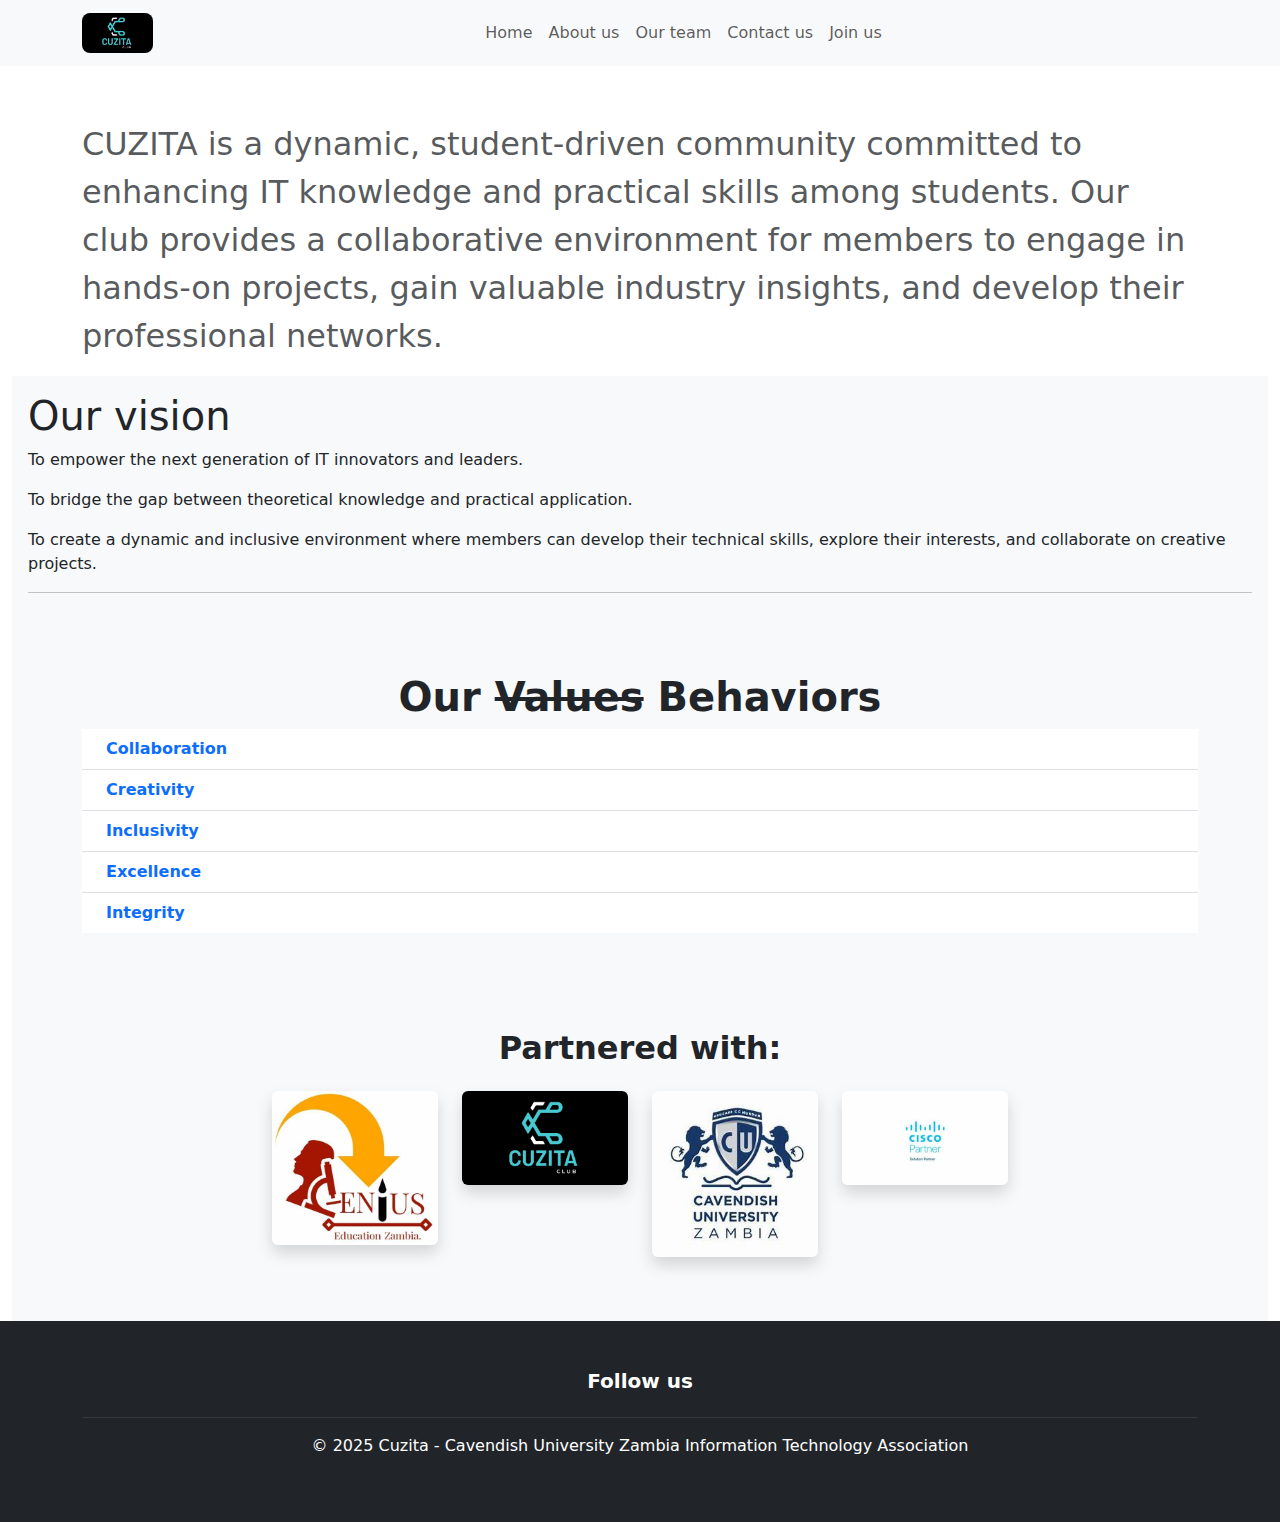
==== commit 752d8ec6: "new commits" ====
--- a/about.html
+++ b/about.html
@@ -5,212 +5,151 @@
     <meta name="viewport" content="width=device-width, initial-scale=1.0">
     <link rel="shortcut icon" href="./assets/logo.png" type="image/x-icon">
     <link rel="stylesheet" href="./css/fontawesome-free-6.5.2-web/css/all.min.css">
-    <link rel="stylesheet" href="./css/fontawesome-free-6.5.2-web/css/aboutus.css">
+    <link rel="stylesheet" href="./bootstrap-5.3.3-dist/css/bootstrap.min.css">
+    <script src="./bootstrap-5.3.3-dist/js/bootstrap.min.js"></script>
     
     <title>About Us</title>
+    <style>
+
+      .navbar-brand img{
+          height: 40px;
+          
+      }
+
+      
+      
+  </style>
 </head>
 <body>
 
     <header>
-       <!-- Navigation Links -->
-       <div class="header-container">
-          <nav>
-              <ul class="sidebar">
-                <!-- Mobile menu bar -->
-                <i id="fa-close" class="fa-solid fa-close" onclick="hideSidebar()"></i>
-                <li><a href="./index.html" title="Home">Home</a></li>
-                <hr class="hr-sidebar">
-                <li><a href="./about.html" title="About Cuzita">About Cuzita</a></li>
-                <hr class="hr-sidebar">
-                <li><a href="./join.html" title="Be Part">Be Part</a></li>
-                <hr class="hr-sidebar">
-                <li><a href="./contact.html" title="Contact Cuzita">Contact Cuzita</a></li>
-                <hr class="hr-sidebar">
-                <li><a href="./team.html" title="Our Team">Our Team</a></li>
-                <hr class="hr-sidebar">
-              </ul> 
-              <ul>
-                <!-- <li><h1>Cuzita Club</h1></li> -->
-                <div class="logo">
-                  <img src="./assets/logo.png" alt="">
-              </div>
-                <!-- Large Screen bar -->
-                <li class="hideOnMobile"><a href="./index.html" title="Home" class="active">Home</a></li>
-                <li class="hideOnMobile"><a href="./about.html" title="About Cuzita">About Cuzita</a></li>
-                <li class="hideOnMobile"><a href="./join.html" title="Be Part">Be Part</a></li>
-                <li class="hideOnMobile"><a href="./contact.html" title="Contact Cuzita">Contact Cuzita</a></li>
-                <li class="hideOnMobile"><a href="./team.html" title="Our Team">Our Team</a></li>
-                <i id="fa-bars" class="fa-solid fa-bars" onclick="showSidebar()"></i>
-              </ul>  
-          </nav>
-        </div>
-    </header>
-    <div class="main-container">
-      
-    <main>
-      <!-- Introduction Section -->
-      <section>
-        <div class="intro-container">
-          <h1>About Cuzita</h1>
-         
-          <div class="intro-img">
-            <img src="./assets/cuzita-member.jpg" alt="Cuzita Group Photo">
-          </div>
-          <p>
-            CUZITA is a dynamic, student-driven community committed to enhancing IT knowledge and practical skills among students. Our club provides a 
-            collaborative environment for members to engage in hands-on projects, gain valuable industry insights, and develop their professional networks.
-          </p>
-        </div>
-      </section>
-      <section>         
-        <!-- Interactive Timeline Section -->
-        <div class="timeline-section">
-          
-          <div class="timeline">
-            <!-- <h1>Our Journey</h1> -->
-            <div class="timeline-item">
-              <h2>2021</h2>
-              <p>Cuzita is founded by a group of passionate IT students.</p>
-            </div>
-            <div class="timeline-item">
-              <h2>2022</h2>
-              <p>Came out second in our first appearance at the hackathons that was help at unza.</p>
-            </div>
-            <div class="timeline-item">
-              <h2>2024</h2>
-              <p>Launched our first mobile app developed by Cuzita members.</p>
-            </div>
-            <div class="timeline-item">
-              <h2>2024</h2>
-              <p>Partnered with leading tech companies to offer internships to our members.</p>
+      <nav class="navbar navbar-expand-lg bg-body-tertiary fixed-top">
+          <div class="container">
+            <a class="navbar-brand" href="#"><img src="./assets/logo.png" alt="" class="rounded-3"></a>
+            <button class="navbar-toggler border-0" type="button" data-bs-toggle="collapse" data-bs-target="#navbarSupportedContent" aria-controls="navbarSupportedContent" aria-expanded="false" aria-label="Toggle navigation">
+              <span class="navbar-toggler-icon"></span>
+            </button>
+            <div class="collapse navbar-collapse" id="navbarSupportedContent">
+              <ul class="navbar-nav mx-auto mb-2 mb-lg-0">
+                <li class="nav-item">
+                  <a class="nav-link pointer" style="cursor: pointer;" href="index.html">Home</a>
+                </li>
+                <li class="nav-item">
+                  <a class="nav-link" style="cursor: pointer;" href="about.html">About us</a>
+                </li>
+                <li class="nav-item">
+                  <a class="nav-link" style="cursor: pointer;">Our team</a>
+                </li>
+                <li class="nav-item">
+                  <a class="nav-link" style="cursor: pointer;">Contact us</a>
+                </li>
+                <li class="nav-item">
+                  <a class="nav-link" style="cursor: pointer;">Join us</a>
+                </li>
+
+              </ul>
             </div>
           </div>
+      </nav>
+  </header>
+        
+    <main class="container-fluid">
+        <!-- Introduction Section -->
+        <section class="container-fluid mt-5 pt-2">
+          <div class="mt-5 pt-3">
+            <p class="text-muted fs-2 text-start w-100 container">
+              CUZITA is a dynamic, student-driven community committed to enhancing IT knowledge and practical skills among students. Our club provides a 
+              collaborative environment for members to engage in hands-on projects, gain valuable industry insights, and develop their professional networks.
+            </p>
+          </div>
+        </section>
+
+        <section>
+          <!-- Vision Section -->
+          <div class="container-fluid w-100 bg-light p-3">
+            <div class="d-flex">
+              <h1 class="text-dark">Our vision</h1>
+              <i class="fas fa-umbrella pt-3 ms-2 fs-3"></i>
+            </div>
+            <p>
+              To empower the next generation of IT innovators and leaders.
+            </p>
+            <p>
+              To bridge the gap between theoretical knowledge and practical application.
+            </p>
+            <p>To create a dynamic and inclusive environment where members 
+              can develop their technical skills, explore their interests, and 
+              collaborate on creative projects.
+            </p>
+            <hr class="hr">
+          </div>
+        </section>
+        <section class="py-5 bg-light">
+          <div class="container">
+              <h1 class="text-center fw-bold">Our <del>Values</del> Behaviors</h1>
+              <ul class="list-group list-group-flush">
+                  <li class="list-group-item d-flex align-items-center">
+                      <i class="fas fa-users text-primary me-2"></i>
+                      <strong class="text-primary">Collaboration</strong> 
+                  </li>
+                  <li class="list-group-item d-flex align-items-center">
+                      <i class="fas fa-lightbulb text-primary me-2"></i>
+                      <strong class="text-primary">Creativity</strong> 
+                  </li>
+                  <li class="list-group-item d-flex align-items-center">
+                      <i class="fas fa-handshake text-primary me-2"></i>
+                      <strong class="text-primary">Inclusivity</strong> 
+                  </li>
+                  <li class="list-group-item d-flex align-items-center">
+                      <i class="fas fa-star text-primary me-2"></i>
+                      <strong class="text-primary">Excellence</strong> 
+                  </li>
+                  <li class="list-group-item d-flex align-items-center">
+                      <i class="fas fa-shield-alt text-primary me-2"></i>
+                      <strong class="text-primary">Integrity</strong> 
+                  </li>
+              </ul>
+          </div>
+        </section>
+
+        <section class="py-5 bg-light">
+          <div class="container text-center">
+              <h2 class="fw-bold mb-4">Partnered with:</h2>
+              <div class="row justify-content-center">
+                  <div class="col-6 col-sm-4 col-md-3 col-lg-2 mb-3">
+                      <img src="./assets/genius-logo.jpeg" class="img-fluid rounded shadow" alt="Genius Logo">
+                  </div>
+                  <div class="col-6 col-sm-4 col-md-3 col-lg-2 mb-3">
+                      <img src="./assets/logo.png" class="img-fluid rounded shadow" alt="Partner Logo">
+                  </div>
+                  <div class="col-6 col-sm-4 col-md-3 col-lg-2 mb-3">
+                      <img src="./assets/cuz.jpeg" class="img-fluid rounded shadow" alt="CUZ Logo">
+                  </div>
+                  <div class="col-6 col-sm-4 col-md-3 col-lg-2 mb-3">
+                      <img src="./assets/cisco.jpeg" class="img-fluid rounded shadow" alt="Cisco Logo">
+                  </div>
+              </div>
+          </div>
+        </section>
+    </main>
+      
+  <!-- Footer Section -->
+  <footer class="bg-dark text-white py-5">
+    <div class="container">
+        <div class="text-center  text-md-start">
+            <!-- Social Media -->
+            <div class="mx-auto text-center">
+                <h5 class="fw-bold">Follow us</h5>
+                <div class="d-flex justify-content-center  gap-3">
+                    <a href="https://www.facebook.com/Cuzita" target="_blank"><i class="fa-brands fa-facebook-f fa-lg text-white"></i></a>
+                    <a href="https://www.whatsapp.com/Cuzita" target="_blank"><i class="fa-brands fa-whatsapp fa-lg text-white"></i></a>
+                    <a href="https://www.instagram.com/Cuzita" target="_blank"><i class="fa-brands fa-instagram fa-lg text-white"></i></a>
+                </div>
+            </div>
         </div>
-      </section>
-
-      <section>
-          <!-- Vision Section -->
-        <div class="container-vision">
-          <h1>Our Vision</h1>
-          <p>To empower the next generation of IT innovators and leaders.</p>
-          <p>To bridge the gap between theoretical knowledge and practical application.</p>
-          <hr class="hr">
-        </div>
-      </section>
-
-      <section>      
-        <!-- Mission Section -->
-        <div class="container-mission">
-          <h1>Our Mission</h1>
-          <p>We strive to create a dynamic and inclusive environment where members can develop their technical skills, explore their interests, and 
-            collaborate on creative projects.</p>
-          <hr class="hr">
-        </div>
-      </section>
-
-      <section>
-        <!-- Values Section -->
-        <div class="container-values">
-          <h1>Our <del>values</del> behaviors</h1>
-          <ul>
-            <div class="colab">
-              <i ></i>
-              <li><strong>Collaboration</strong> <!--Working together to achieve common goals--></li>
-            </div>
-            <div class="colab">
-              <i ></i> 
-              <li><strong>Creativity</strong> <!--Encouraging innovation and out-of-the-box thinking.--></li>
-            </div>
-            <div class="colab">
-              <i  ></i> 
-              <li><strong>Inclusivity</strong><!---- Welcoming diverse perspectives and ensuring everyone has a voice.--></li>
-            </div>
-            <div class="colab">
-              <i  ></i> 
-              <li><strong>Excellence</strong> <!--Striving for the highest standards in all our endeavors.--></li>
-            </div>
-            <div class="colab">
-              <i></i> 
-              <li><strong>Integrity</strong> <!--Upholding ethical practices and transparency in all activities.--></li>
-            </div>
-          </ul>
-        </div>
-      </section>
-
-   
-
-     <section>
-       <!-- Call-to-Action Section -->
-       <div class="cta-section">
-        <a href="./join.html" class="cta-button">Join Us</a>
-        <a href="./contact.html" class="cta-button">Contact Us</a>
-      </div>
-     </section>
-
-     <section>
-      <div class="partners">
-        <h2>Partnered with:</h2>
-        <div class="partner-logos">
-          <img src="./assets/genius-logo.jpeg" alt="" class="animate" style="--i:0">
-          <img src="./assets/logo.png" alt="" class="animate" style="--i:1">
-          <img src="./assets/cuz.jpeg" alt="" class="animate" style="--i:2">
-          <img src="./assets/cisco.jpeg" alt="" class="animate" style="--i:3">
-        </div>
-      </div>
-     </section>
-
-    </main>
+        <hr class="border-secondary">
+        <p class="text-center">&copy; 2025 Cuzita - Cavendish University Zambia Information Technology Association</p>
     </div>
-    
- <!-- Footer Section -->
- <footer>
-  <div class="about-footer">
-      <div class="contact-content">
-          <h1>LINKS</h1>
-          <div class="footer-about-links">
-              <a href="./contact.html">Contact</a>
-              <a href="./join.html">Join</a>
-              <a href="./events.html">Events</a>
-              <a href="./resources.html">Resources</a>
-          </div>
-      </div>
-      
-      <div class="follow-content">
-          <h1>SOCIAL MEDIA</h1>
-          <div class="follow-content-i">
-              <a href="https://www.facebook.com/Cuzita" target="_blank"><i class="fa-brands fa-facebook-f" style="color: #127eb3;"></i></a>
-              <a href="https://www.whatsapp.com/Cuzita" target="_blank"><i class="fa-brands fa-whatsapp" style="color: rgb(22, 150, 22);"></i></a>
-              <a href="https://www.instagram.com/Cuzita" target="_blank"><i class="fa-brands fa-instagram" style="color: maroon;"></i></a>
-              <a href="https://www.twitter.com/Cuzita" target="_blank"><i class="fa-brands fa-twitter" style="color: #1da1f2;"></i></a>
-              <a href="https://www.linkedin.com/company/Cuzita" target="_blank"><i class="fa-brands fa-linkedin-in" style="color: #0e76a8;"></i></a>
-          </div>
-      </div>
-   
-      <div class="footer-about">
-          <h1>CLUB</h1>
-          <div class="footer-about-links">
-              <a href="./about.html">About</a>
-              <a href="./team.html">Team</a>
-              <a href="./index.html">Home</a>
-              <a href="./faq.html">FAQ</a>
-              <a href="./blog.html">Blog</a>
-          </div>
-      </div>
-  </div>
-  <!-- <div class="newsletter">
-      <h1>NEWSLETTER</h1>
-      <p>Stay updated with our latest news and events. Subscribe to our newsletter!</p>
-      <form action="../subscribe" method="post">
-          <input type="email" name="email" placeholder="Enter your email" required>
-          <button type="submit">Subscribe</button>
-      </form>
-  </div> -->
-  <div class="content-bottom">
-      <hr class="hr-footer-bottom">
-      <p>&copy; 2024 Cuzita - Cavendish University Zambia Information Technology Association</p>
-  </div>
-</footer>
-
-<script src="./css/fontawesome-free-6.5.2-web/js/about.js"></script>
+  </footer>
 </body>
 </html>
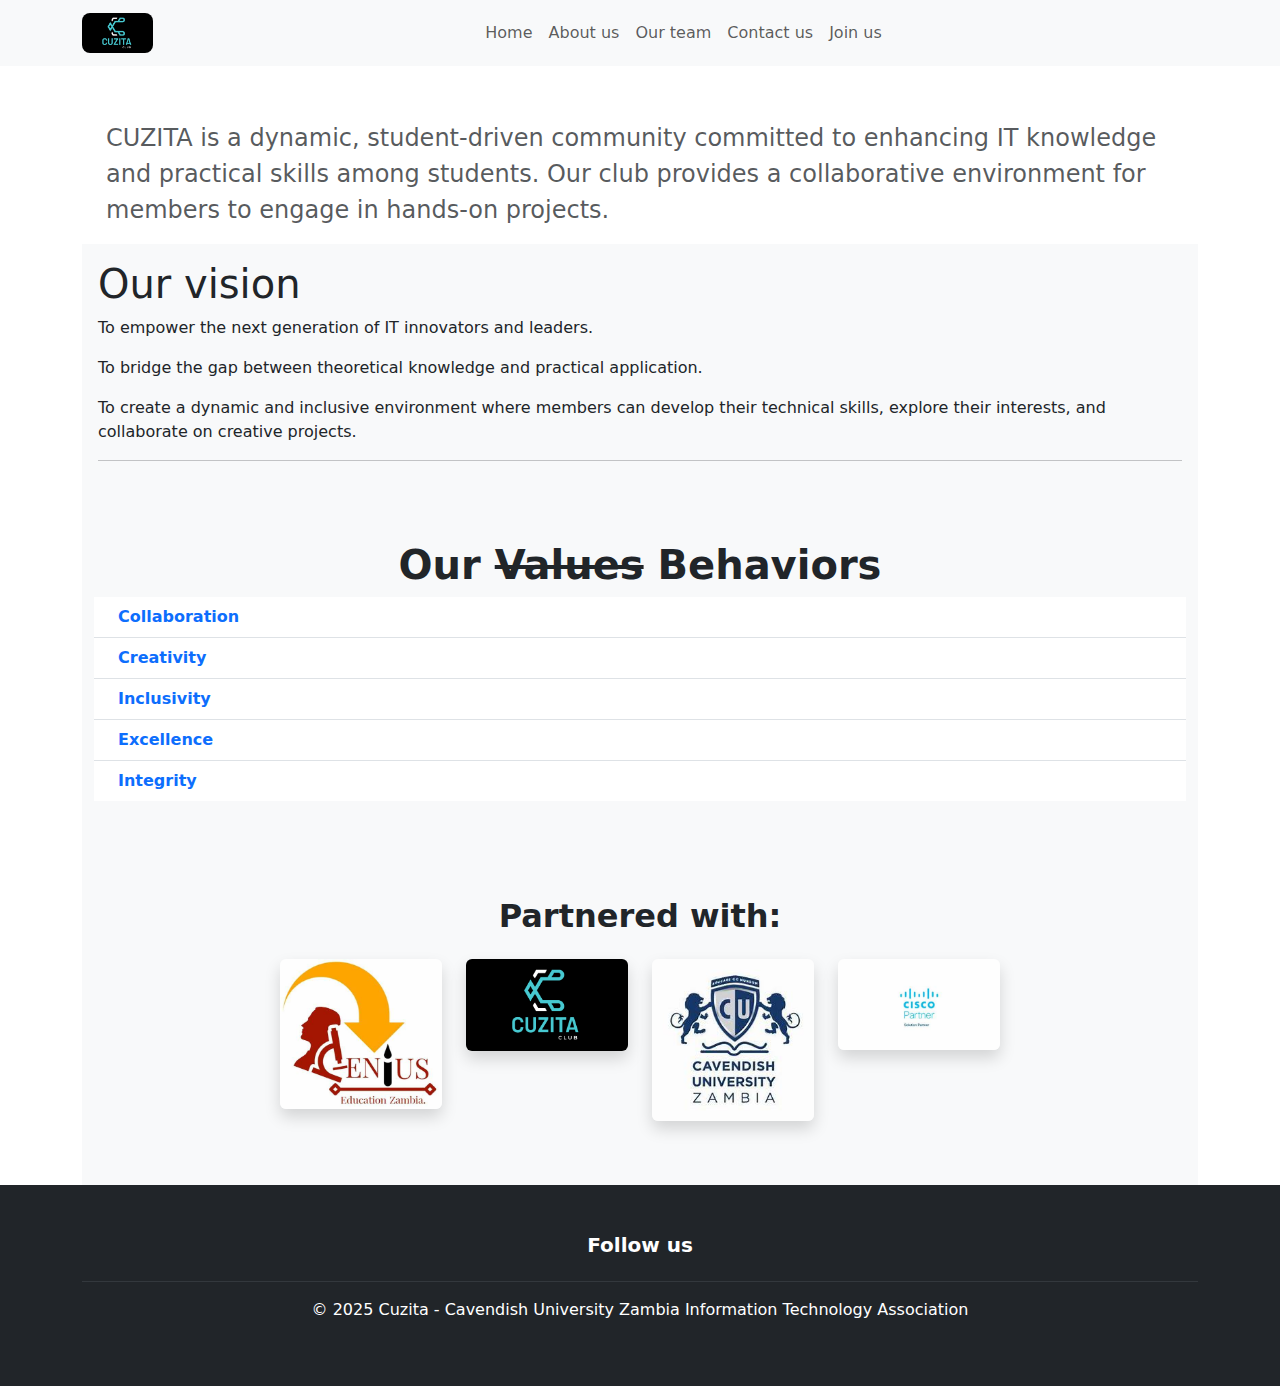
==== commit d348538c: "new commits" ====
--- a/about.html
+++ b/about.html
@@ -53,13 +53,14 @@
       </nav>
   </header>
         
-    <main class="container-fluid">
+    <main class="container">
         <!-- Introduction Section -->
-        <section class="container-fluid mt-5 pt-2">
+        <section class="container mt-5 pt-2">
           <div class="mt-5 pt-3">
-            <p class="text-muted fs-2 text-start w-100 container">
-              CUZITA is a dynamic, student-driven community committed to enhancing IT knowledge and practical skills among students. Our club provides a 
-              collaborative environment for members to engage in hands-on projects, gain valuable industry insights, and develop their professional networks.
+            <p class="text-muted fs-4 w-100 container">
+              CUZITA is a dynamic, student-driven community committed to enhancing IT knowledge
+               and practical skills among students. Our club provides a 
+              collaborative environment for members to engage in hands-on projects.
             </p>
           </div>
         </section>
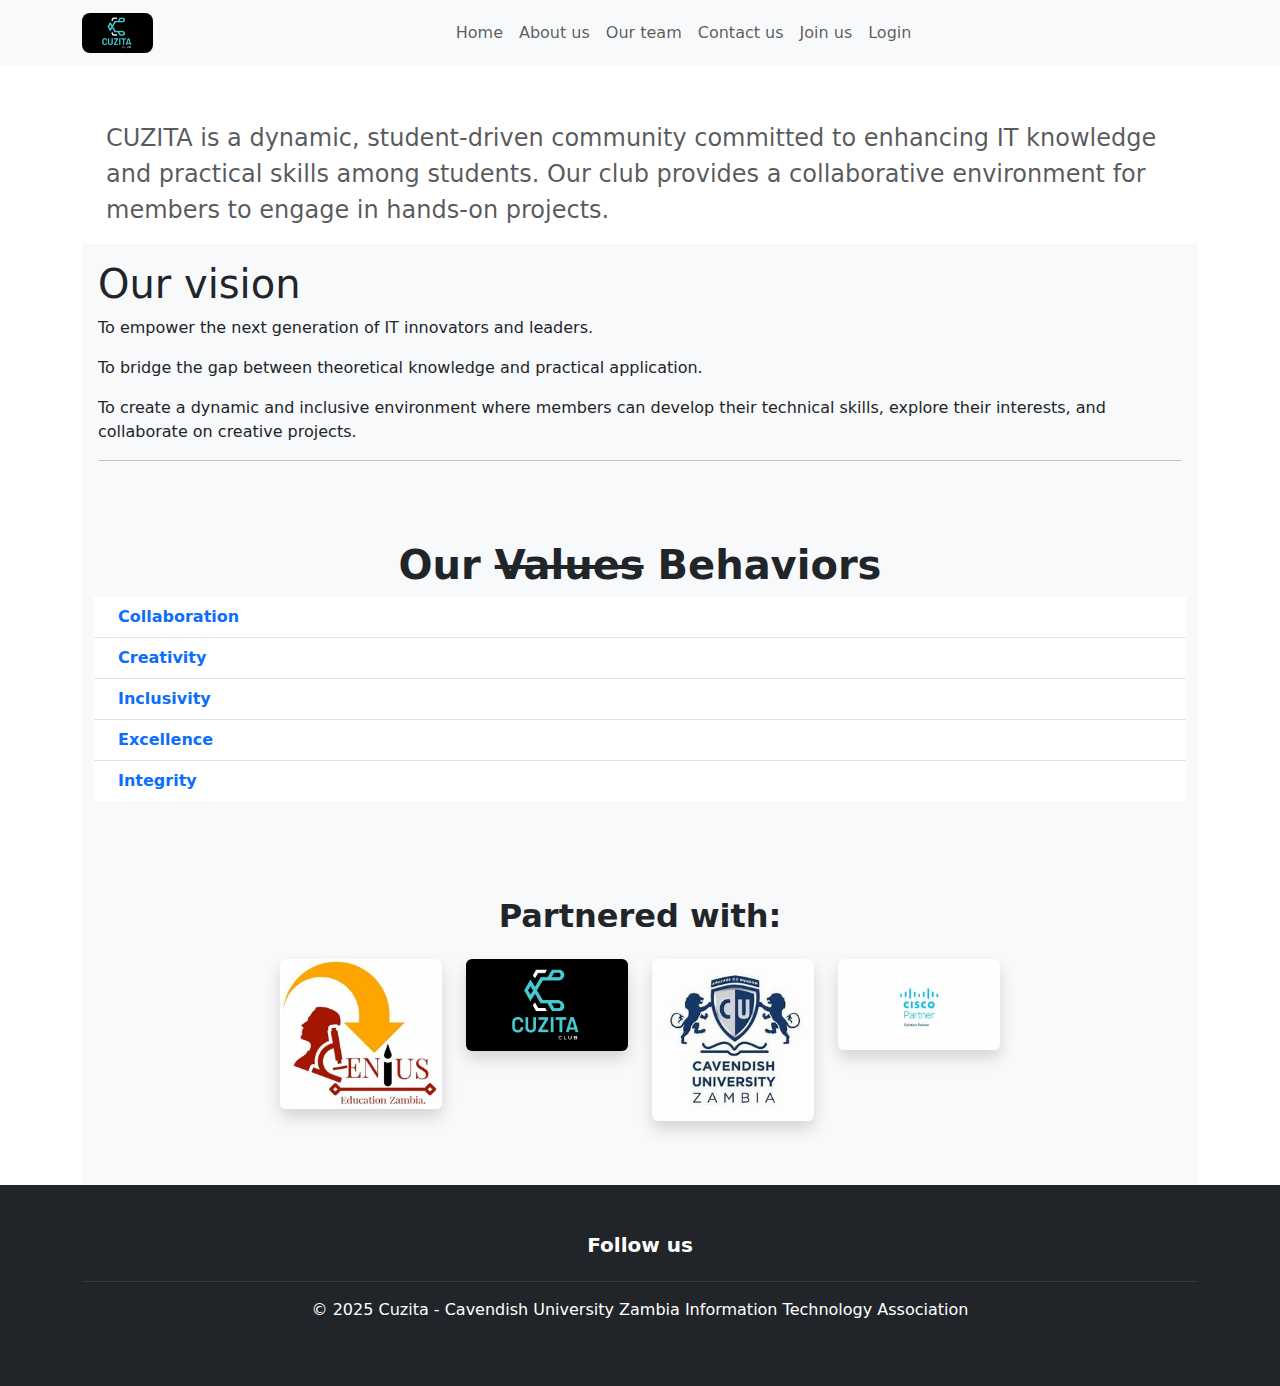
==== commit 64701c7f: "new commit" ====
--- a/about.html
+++ b/about.html
@@ -38,13 +38,16 @@
                   <a class="nav-link" style="cursor: pointer;" href="about.html">About us</a>
                 </li>
                 <li class="nav-item">
-                  <a class="nav-link" style="cursor: pointer;">Our team</a>
+                  <a class="nav-link" style="cursor: pointer;" href="team.html">Our team</a>
                 </li>
                 <li class="nav-item">
-                  <a class="nav-link" style="cursor: pointer;">Contact us</a>
+                  <a class="nav-link" style="cursor: pointer;" href="contact.html">Contact us</a>
                 </li>
                 <li class="nav-item">
-                  <a class="nav-link" style="cursor: pointer;">Join us</a>
+                  <a class="nav-link" style="cursor: pointer;" href="join.html">Join us</a>
+                </li>
+                <li class="nav-item">
+                  <a class="nav-link" style="cursor: pointer;" href="login.html">Login</a>
                 </li>
 
               </ul>
